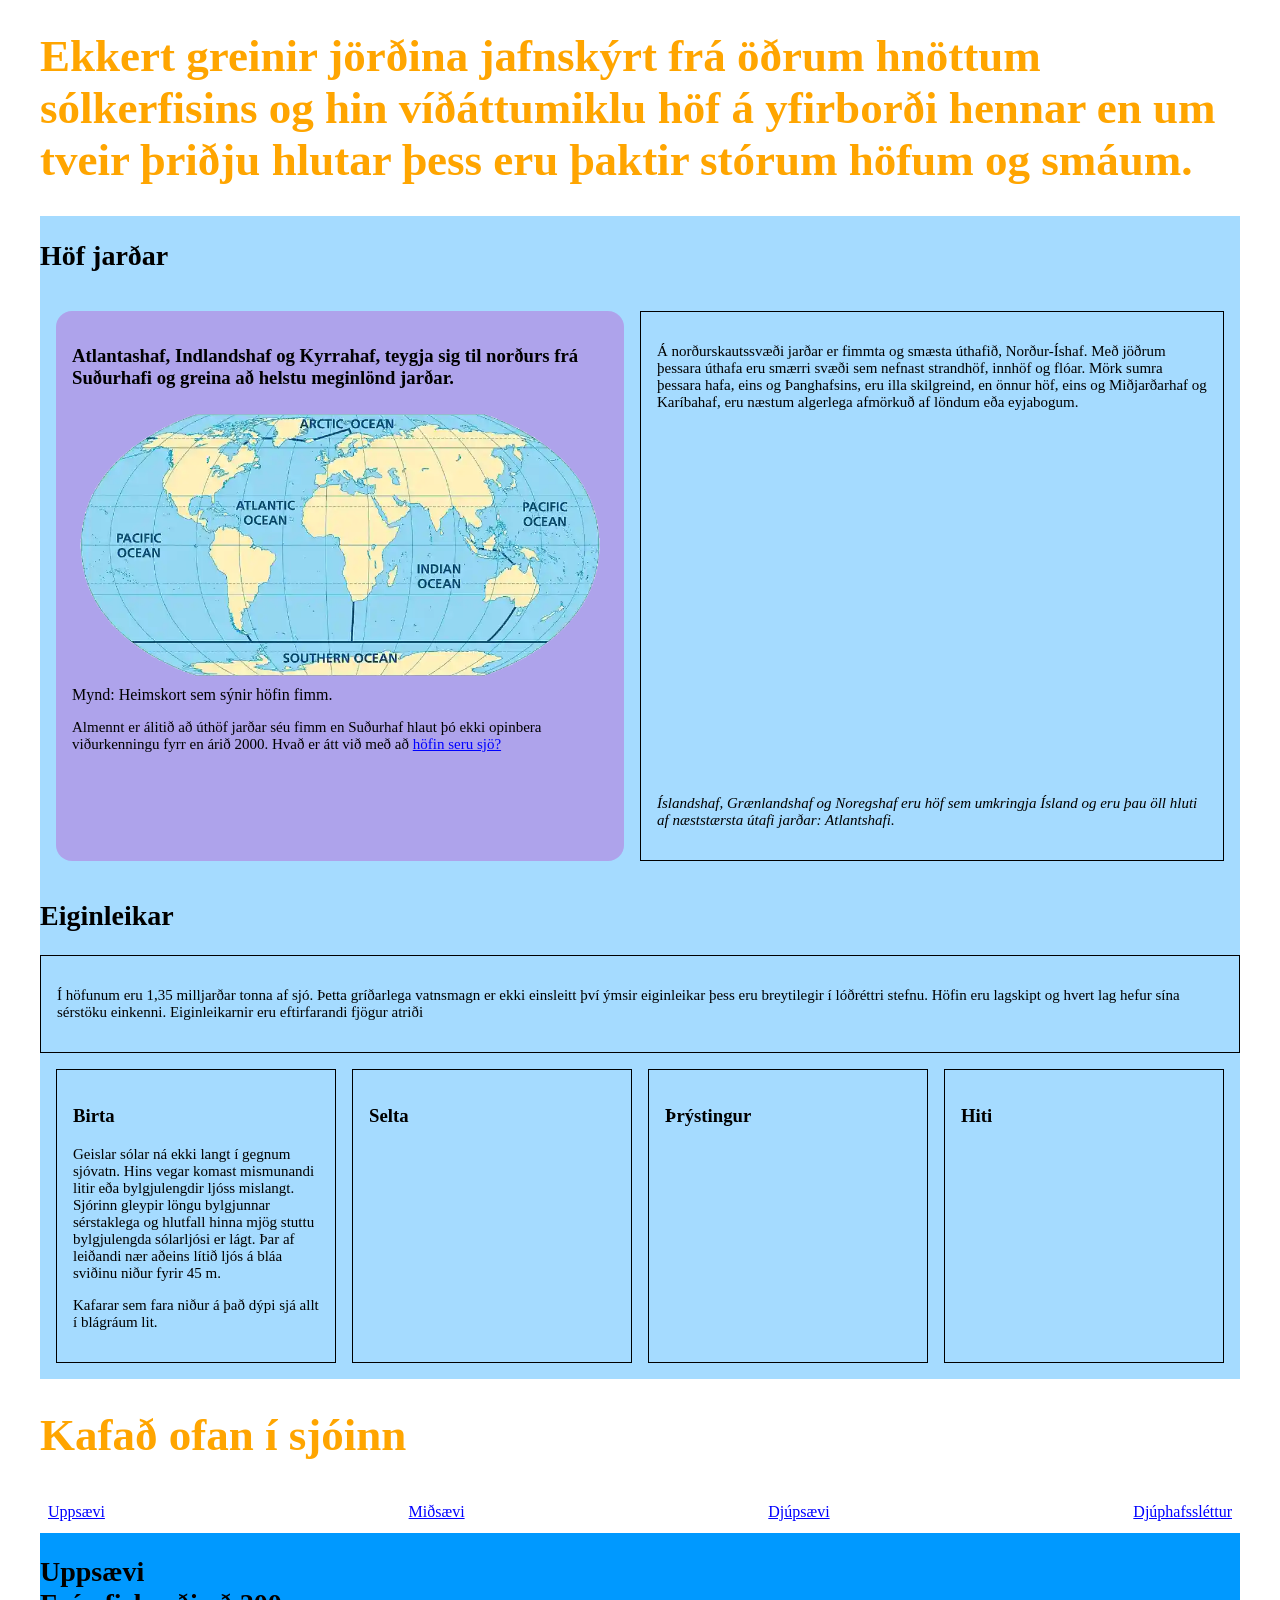
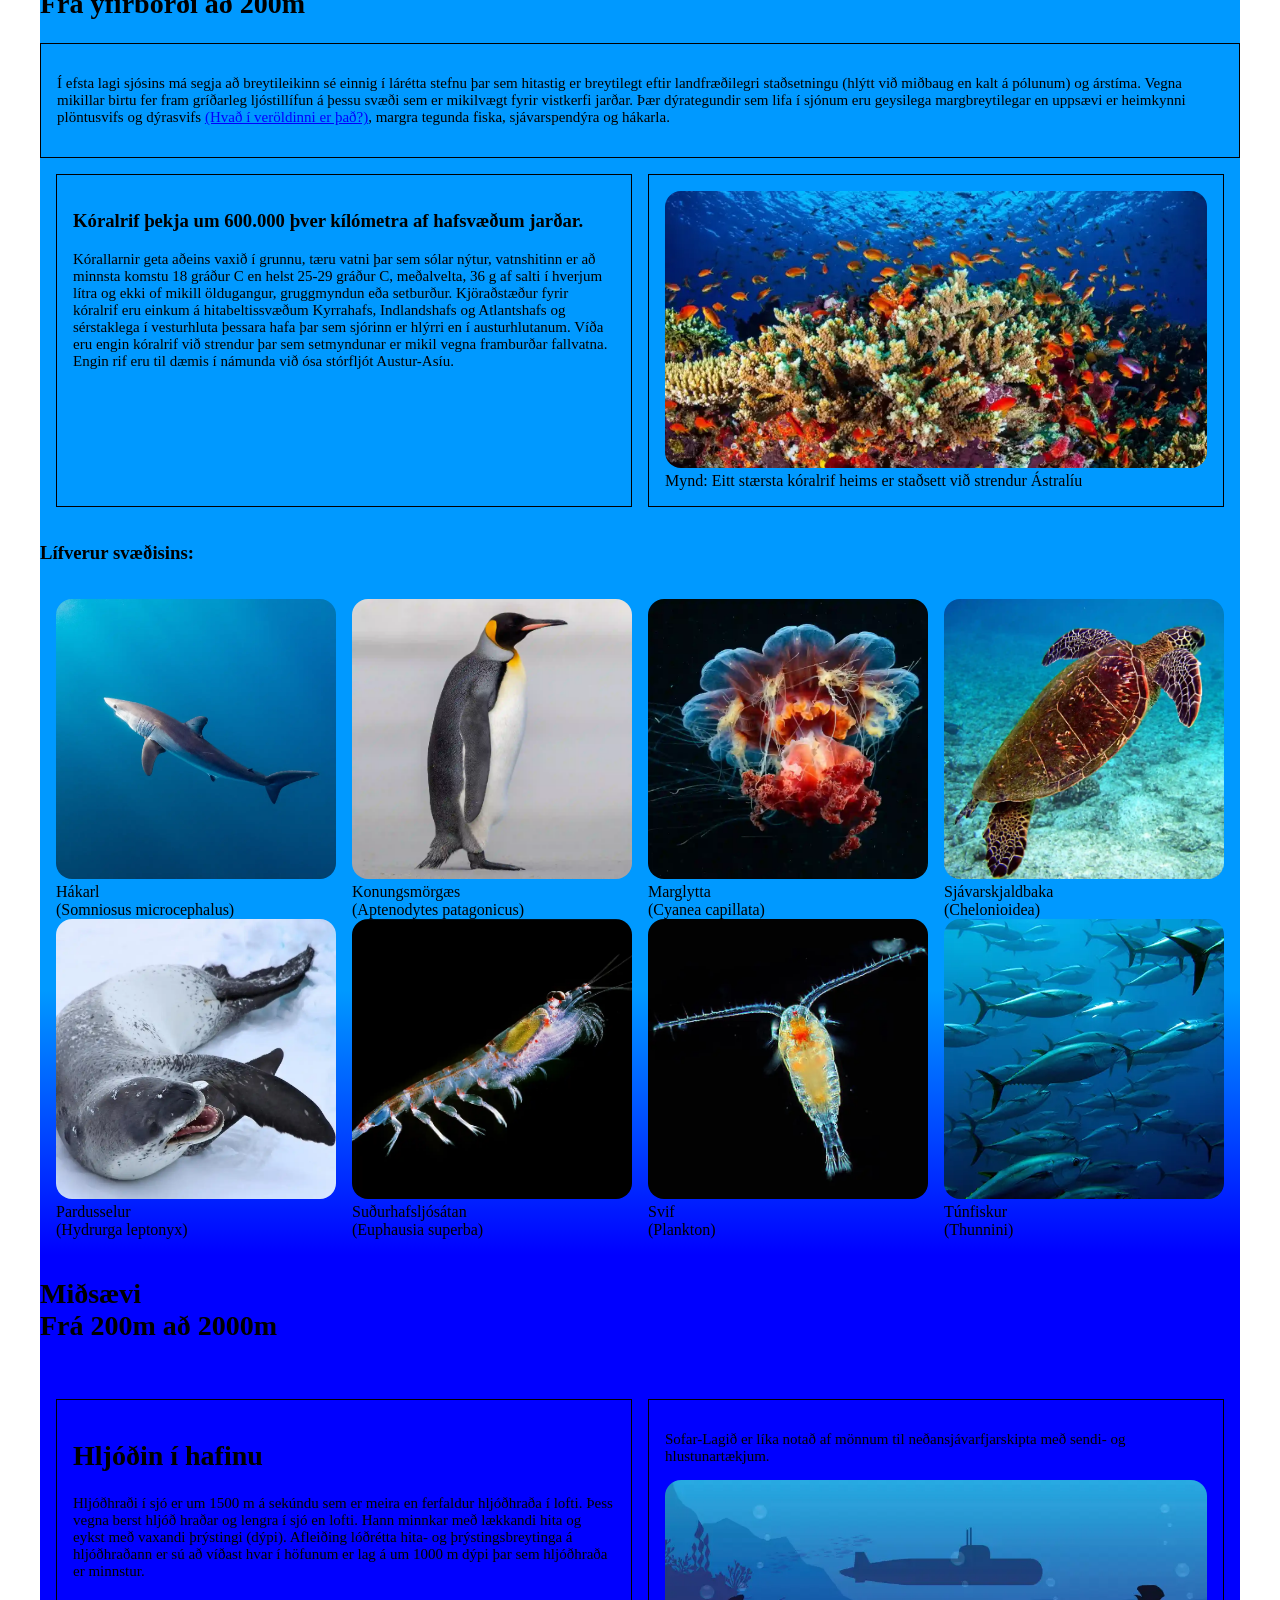
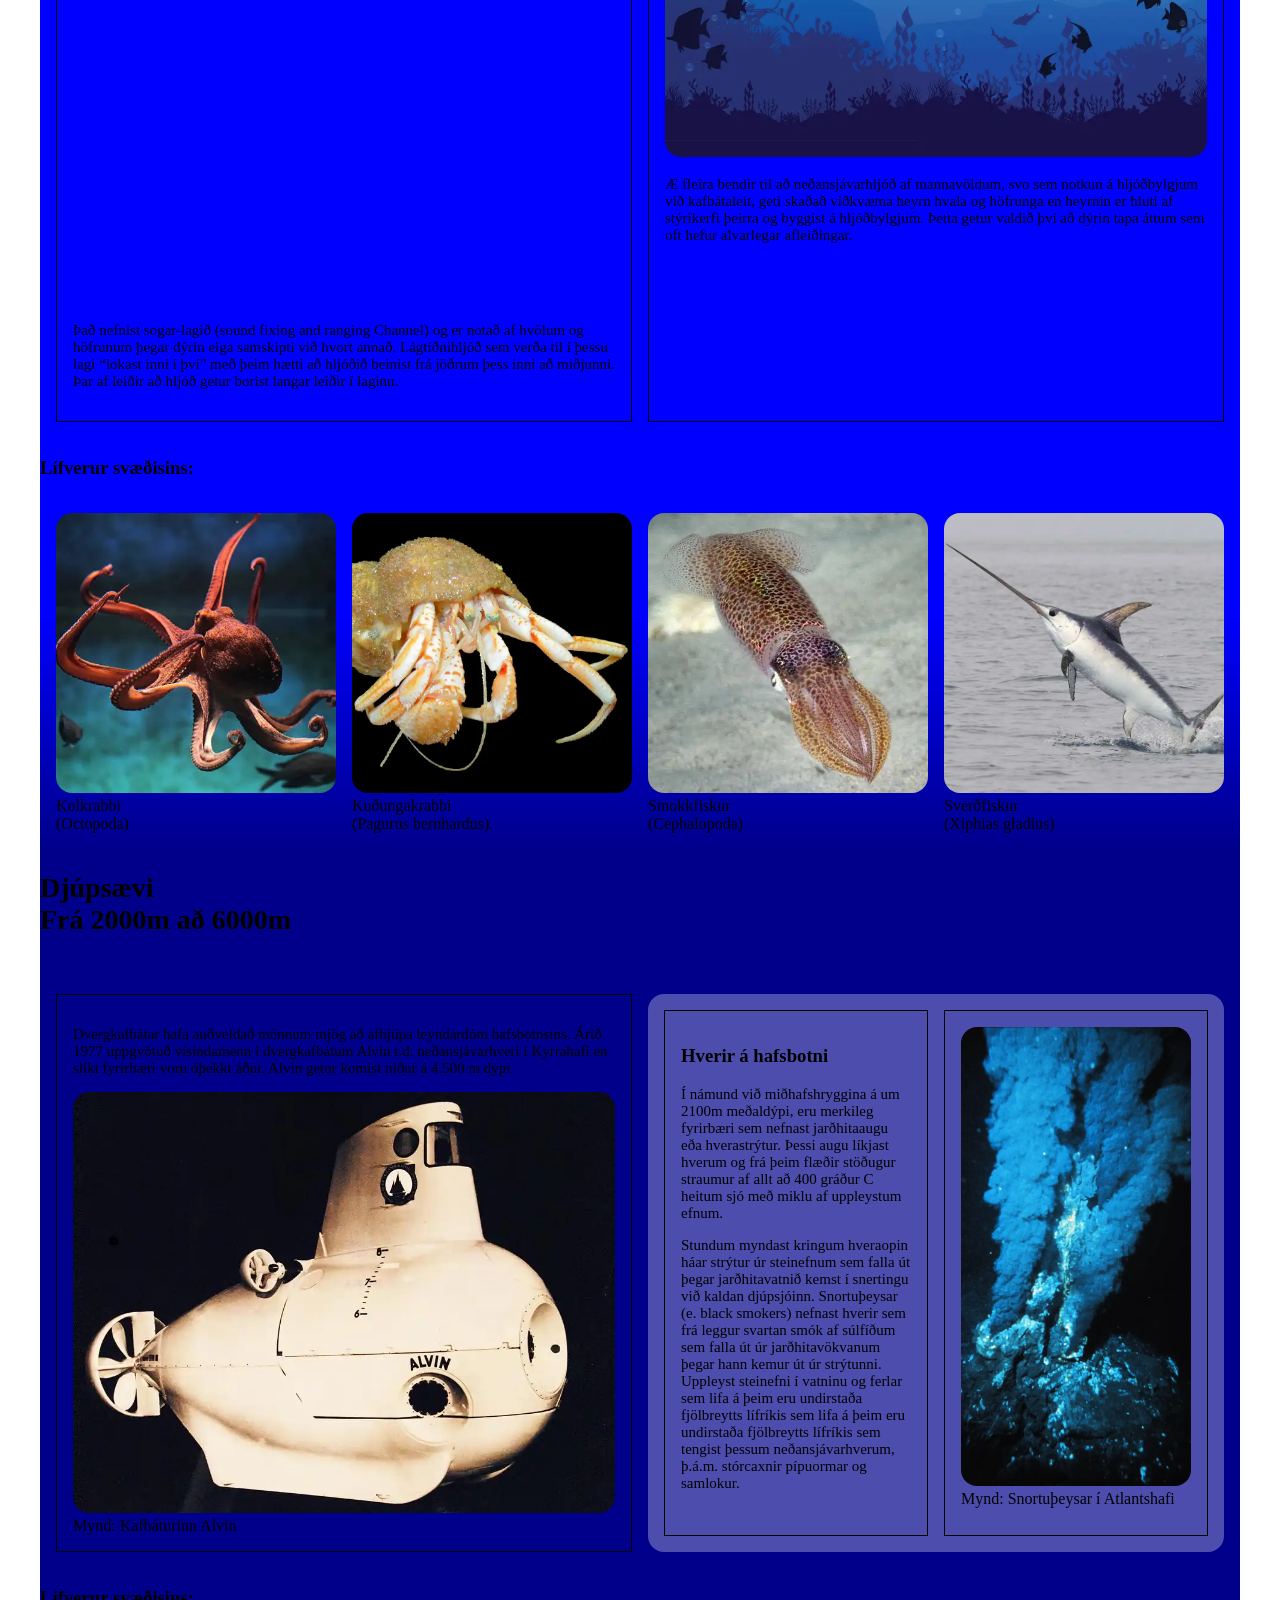
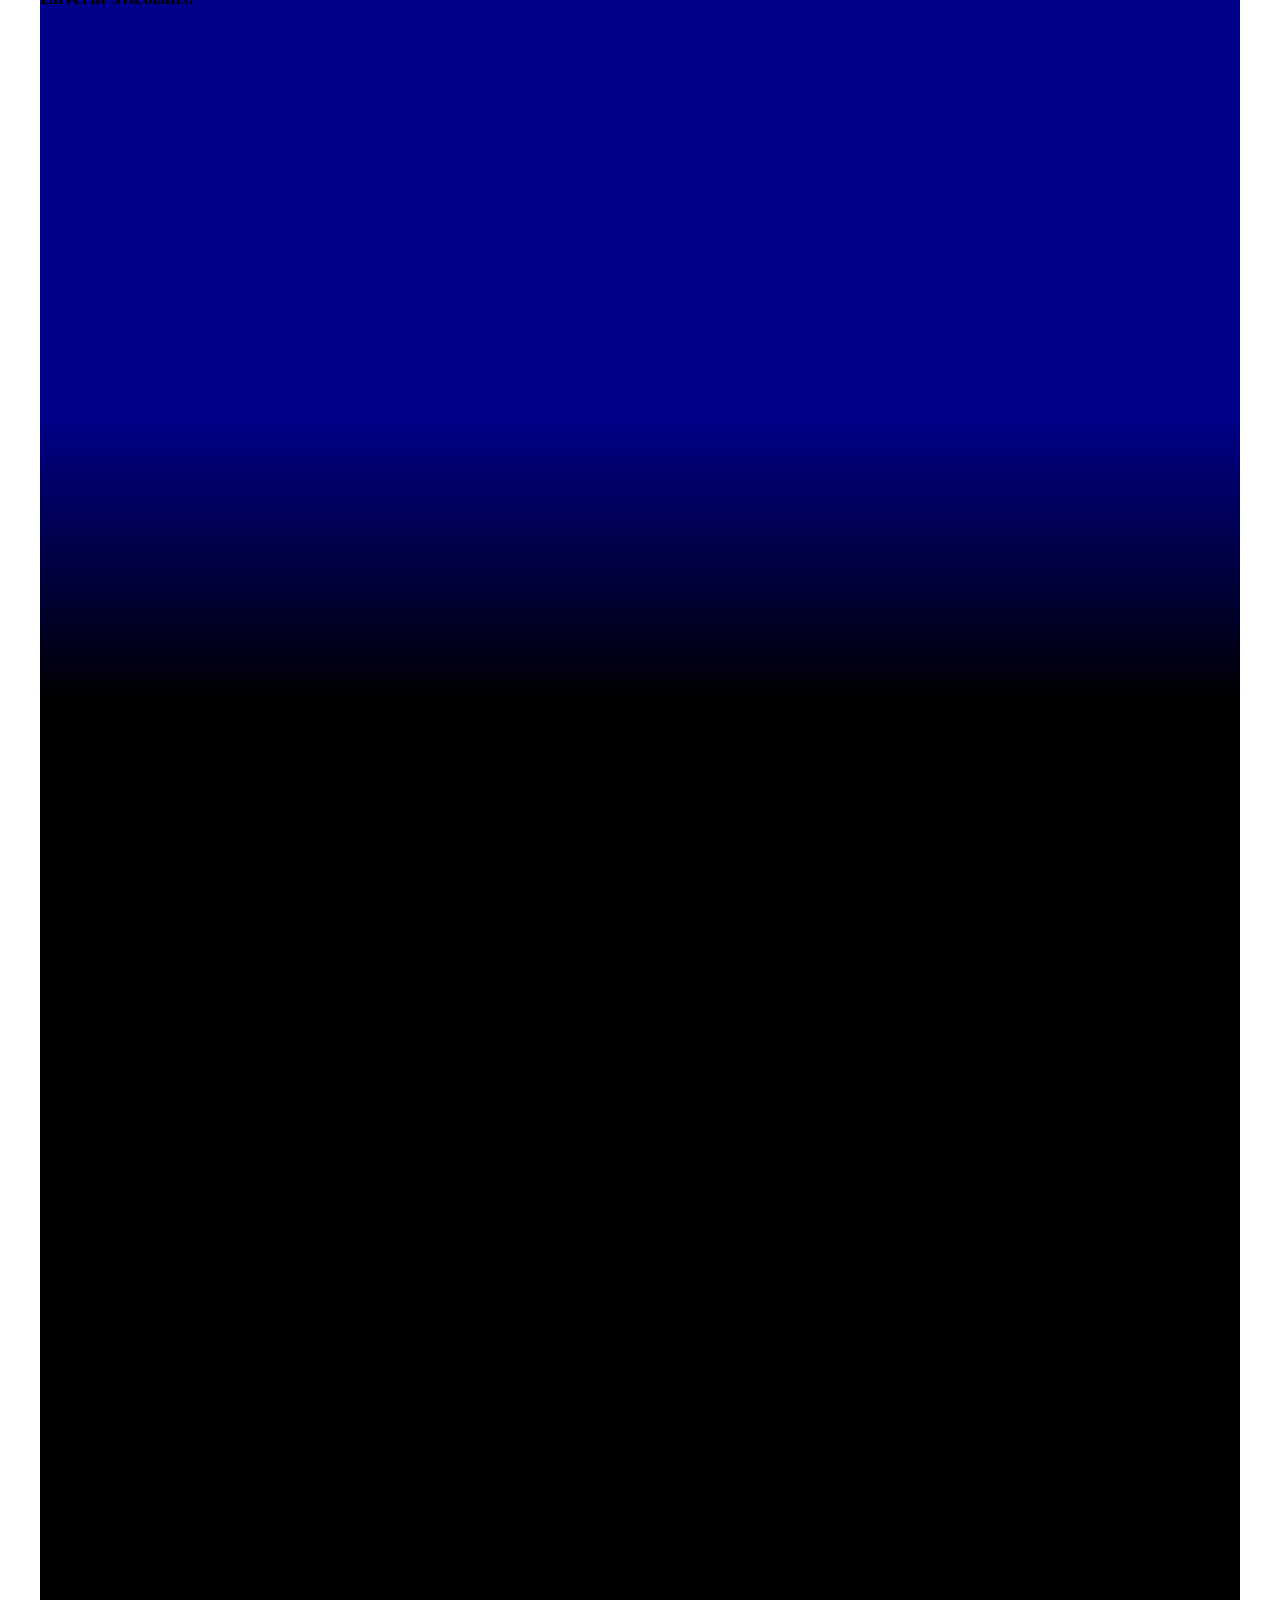
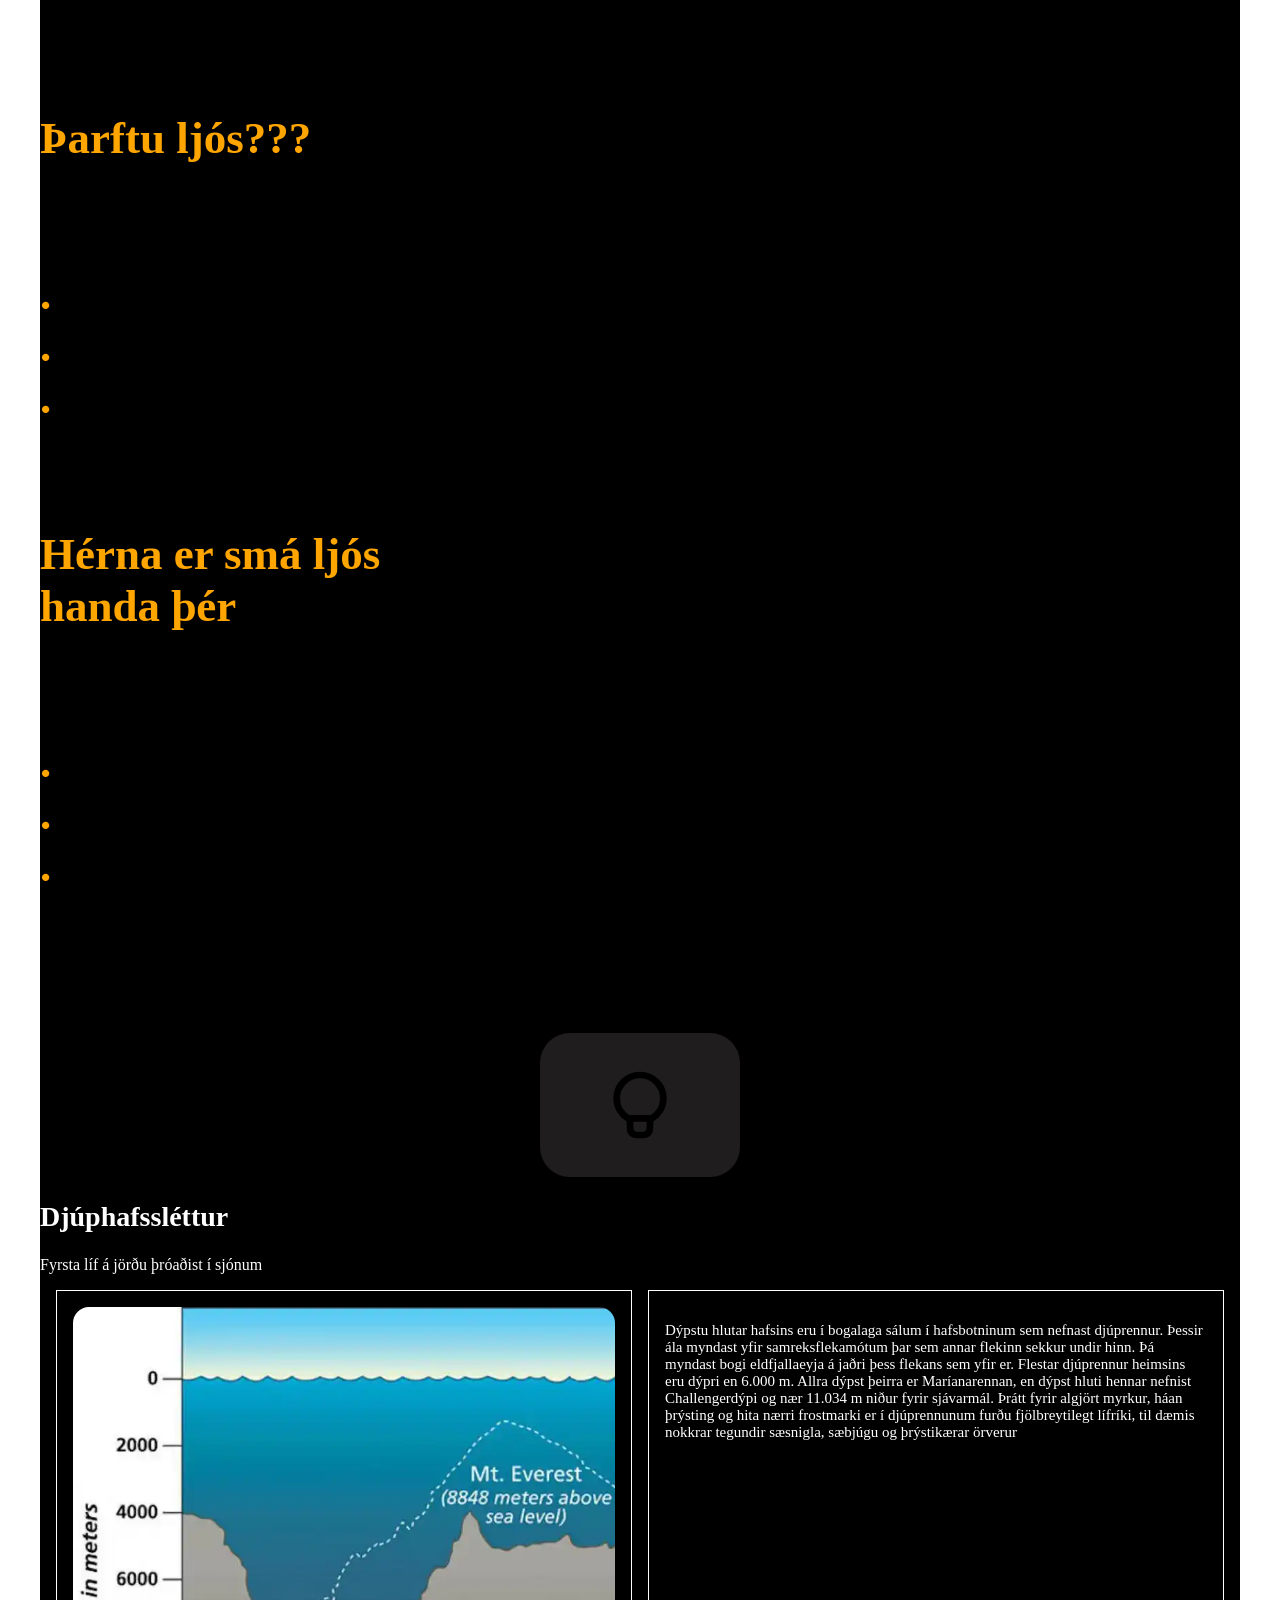
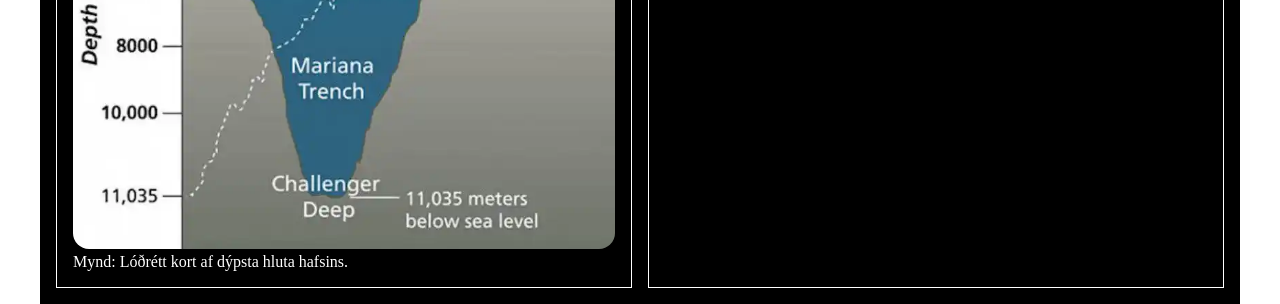
==== adalsida.html @ 8efbe9b3 "Add files via upload" ====
<!DOCTYPE html>
<html lang="en">
<head>
    <meta charset="UTF-8">
    <meta name="viewport" content="width=device-width, initial-scale=1.0">
    <title>HAFIÐ</title>
    <link rel="stylesheet" href="adalsida.css">

    
</head>


<body>
    <header>
        <h1>
            Ekkert greinir jörðina jafnskýrt frá öðrum hnöttum sólkerfisins og hin víðáttumiklu höf á yfirborði hennar en um tveir þriðju hlutar þess eru þaktir stórum höfum og smáum.
        </h1>
    </header>

    <main class="container">
        <article class="art1a">

            <h2> Höf jarðar</h2>
            <div class="col-2">
                <section class="bleikt-box">
                    <h3>
                        Atlantashaf, Indlandshaf og Kyrrahaf, teygja sig til norðurs frá Suðurhafi og greina að helstu meginlönd jarðar.
                    </h3>
                    <figure>
                        <img src="MYNDIR/höfin-5.webp">
                        <figcaption>Mynd: Heimskort sem sýnir höfin fimm.</figcaption>   
                    </figure> 

                    <p>
                        Almennt er álitið að úthöf jarðar séu fimm en Suðurhaf hlaut þó ekki opinbera viðurkenningu fyrr en árið 2000. Hvað er átt við með að <a href="https://www.visindavefur.is/svar.php?id=13277">höfin seru sjö?</a>
                    </p>
                </section>



                <section>
                        <p>Á norðurskautssvæði jarðar er fimmta og smæsta úthafið, Norður-Íshaf. Með jöðrum þessara úthafa eru smærri svæði sem nefnast strandhöf, innhöf og flóar. Mörk sumra þessara hafa, eins og Þanghafsins, eru illa skilgreind, en önnur höf, eins og Miðjarðarhaf og Karíbahaf, eru næstum algerlega afmörkuð af löndum eða eyjabogum.</p>
                    <iframe
                        src="https://www.google.com/maps/embed?pb=!1m18!1m12!1m3!1d3482875.3737737713!2d-24.518348908267473!3d64.77078239936867!2m3!1f0!2f0!3f0!3m2!1i1024!2i768!4f13.1!3m3!1m2!1s0x48d22b52a3eb6043%3A0x6f8a0434e5c1459a!2sIceland!5e0!3m2!1sen!2sis!4v1778256056072!5m2!1sen!2sis" width="550" height="350" style="border:0; border-radius: 1rem;" allowfullscreen="" loading="lazy" referrerpolicy="no-referrer-when-downgrade">
                    </iframe>
                    <p><i>
                        Íslandshaf, Grænlandshaf og Noregshaf eru höf sem umkringja Ísland og eru þau öll hluti af næststærsta útafi jarðar: Atlantshafi.
                    </i></p>
                </section>
            </div>

            <h2> Eiginleikar</h2>
            <div>
                <section>
                    <p>
                        Í höfunum eru 1,35 milljarðar tonna af sjó. Þetta gríðarlega vatnsmagn er ekki einsleitt því ýmsir eiginleikar þess eru breytilegir í lóðréttri stefnu. Höfin eru lagskipt og hvert lag hefur sína sérstöku einkenni. Eiginleikarnir eru eftirfarandi fjögur atriði
                    <p>
                </section>
            </div>
            <div class="col-4">
                <section>
                    <h3>Birta</h3>
                    <p>Geislar sólar ná ekki langt í gegnum sjóvatn. Hins vegar komast mismunandi litir eða bylgjulengdir ljóss mislangt. Sjórinn gleypir löngu bylgjunnar sérstaklega og hlutfall hinna mjög stuttu bylgjulengda   sólarljósi er lágt. Þar af leiðandi nær aðeins lítið ljós á bláa sviðinu niður fyrir 45 m.</p>
                    <p>Kafarar sem fara niður á það dýpi sjá allt í blágráum lit.</p>
                </section>

                <section>
                    <h3>Selta</h3>
                    <p></p>
                </section>

                <section>
                    <h3>Þrýstingur</h3>
                </section>
            
                <section>
                    <h3>Hiti</h3>
                </section>
            </div>
        </article>



        <h1 class="press-start-2p-regular">Kafað ofan í sjóinn</h1>
        
            <nav class="sticky-menu"><!--verður að vera "block element" til að vera "sticky"-->
                <aside class="hliðar-dálkar"><!--setjum display flex og grid-area á aside og staðsetjum efst á síðu í farsímaskjáum-->
                    <a href="#lag1">Uppsævi</a>
                    <a href="#lag2">Miðsævi</a>
                    <a href="#lag3">Djúpsævi</a>
                    <a href="#lag4">Djúphafssléttur</a>
                </aside>
            </nav>
        
        <article id="lag1" class="art1b">
            <h2 class="press-start-2p-regular"> Uppsævi <br> Frá yfirborði að 200m</h2>
            <div>
                <section>
                    <p>Í efsta lagi sjósins má segja að breytileikinn sé einnig í lárétta stefnu þar sem hitastig er breytilegt eftir landfræðilegri staðsetningu (hlýtt við miðbaug en kalt á pólunum) og árstíma. Vegna mikillar birtu fer fram gríðarleg ljóstillífun á þessu svæði sem er mikilvægt fyrir vistkerfi jarðar. Þær dýrategundir sem lifa í sjónum eru geysilega margbreytilegar en uppsævi er heimkynni plöntusvifs og dýrasvifs <a href="https://www.visindavefur.is/svar.php?id=57665">(Hvað í veröldinni er það?)</a>, margra tegunda fiska, sjávarspendýra og hákarla.</p>
                </section>



            </div>
    
            





            <div class="col-2">
                <section>
                    <h3>Kóralrif þekja um 600.000 þver kílómetra af hafsvæðum jarðar.</h3>

                    <p>Kórallarnir geta aðeins vaxið í grunnu, tæru vatni þar sem sólar nýtur, vatnshitinn er að minnsta komstu 18 gráður C en helst 25-29 gráður C, meðalvelta, 36 g af salti í hverjum lítra og ekki of mikill öldugangur, gruggmyndun eða setburður. Kjöraðstæður fyrir kóralrif eru einkum á hitabeltissvæðum Kyrrahafs, Indlandshafs og Atlantshafs og sérstaklega í vesturhluta þessara hafa þar sem sjórinn er hlýrri en í austurhlutanum. Víða eru engin kóralrif við strendur þar sem setmyndunar er mikil vegna framburðar fallvatna. Engin rif eru til dæmis í námunda við ósa stórfljót Austur-Asíu.</p>
                </section>
                <section>
                    <figure>
                        <img src="MYNDIR/a-kóralrif.webp">
                        <figcaption>Mynd: Eitt stærsta kóralrif heims er staðsett við strendur Ástralíu</figcaption>   
                    </figure> 
                </section>
            </div>

            <h3> Lífverur svæðisins:</h3>
            <div class="col-4">
                <figure>
                    <img src="MYNDIR/u-Hákarl (Somniosus microcephalus).webp" alt="Hákarl (Somniosus microcephalus)">
                    <figcaption>Hákarl <br>(Somniosus microcephalus)</figcaption>
                </figure>
                <figure>
                    <img src="MYNDIR/u-Konungsmörgæs (Aptenodytes patagonicus).webp" alt="Konungsmörgæs (Aptenodytes patagonicus)">
                    <figcaption>Konungsmörgæs <br>(Aptenodytes patagonicus)</figcaption>
                </figure>
                <figure>
                    <img src="MYNDIR/u-Marglytta (Cyanea capillata).webp" alt="Marglytta (Cyanea capillata)">
                    <figcaption>Marglytta <br>(Cyanea capillata)</figcaption>
                </figure>
                <figure>
                    <img src="MYNDIR/u-Sjávarskjaldbaka (Chelonioidea).webp" alt="Sjávarskjaldbaka (Chelonioidea)">
                    <figcaption>Sjávarskjaldbaka <br>(Chelonioidea)</figcaption>
                </figure>
                <figure>
                    <img src="MYNDIR/u-Pardusselur (Hydrurga leptonyx).webp" alt="Pardusselur (Hydrurga leptonyx)">
                    <figcaption>Pardusselur <br>(Hydrurga leptonyx)</figcaption>
                </figure>
                <figure>
                    <img src="MYNDIR/u-Suðurhafsljósátan (Euphausia superba).webp" alt="Suðurhafsljósátan (Euphausia superba)">
                    <figcaption>Suðurhafsljósátan <br>(Euphausia superba)</figcaption>
                </figure>
                <figure>
                    <img src="MYNDIR/u-svif.webp" alt="Svif (Plankton)">
                    <figcaption>Svif <br>(Plankton)</figcaption>
                </figure>
                <figure>
                    <img src="MYNDIR/uu-túnfiskur (thunnini).webp" alt="Túnfiskur (Thunnini)">
                    <figcaption>Túnfiskur <br>(Thunnini)</figcaption>
                </figure>
            </div>

        </article>

        <article  id="lag2" class="art2">
            <h2>Miðsævi <br> Frá 200m að 2000m</h2> <br>
            <div class="col-2">
                <section>
                    <h2>Hljóðin í hafinu</h2>
                    <p>Hljóðhraði í sjó er um 1500 m á sekúndu sem er meira en ferfaldur hljóðhraða í lofti. Þess vegna berst hljóð hraðar og lengra í sjó en lofti. Hann minnkar með lækkandi hita og eykst með vaxandi þrýstingi (dýpi). Afleiðing lóðrétta hita- og þrýstingsbreytinga á hljóðhraðann er sú að víðast hvar í höfunum er lag á um 1000 m dýpi þar sem hljóðhraða er minnstur.</p>
                    <iframe data-testid="embed-iframe" style="border-radius:12px" src="https://open.spotify.com/embed/track/3QvOrJupt64f7hNjbao88C?utm_source=generator" width="75%" height="152" frameBorder="0" allowfullscreen="" allow="autoplay; clipboard-write; encrypted-media; fullscreen; picture-in-picture" loading="lazy"></iframe>
                    <iframe data-testid="embed-iframe" style="border-radius:12px" src="https://open.spotify.com/embed/track/548X34Ja7R3vSfYIc9tYHL?utm_source=generator" width="75%" height="152" frameBorder="0" allowfullscreen="" allow="autoplay; clipboard-write; encrypted-media; fullscreen; picture-in-picture" loading="lazy"></iframe>
                    <p>Það nefnist sogar-lagið (sound fixing and ranging Channel) og er notað af hvölum og höfrunum þegar dýrin eiga samskipti við hvort annað. Lágtíðnihljóð sem verða til í þessu lagi “lokast inni í því” með þeim hætti að hljóðið beinist frá jöðrum þess inni að miðjunni. Þar af leiðir að hljóð getur borist langar leiðir í laginu. </p>
                </section>

                
 
                <section>
                    <p>Sofar-Lagið er líka notað af mönnum til neðansjávarfjarskipta með sendi- og hlustunartækjum.</p>



                    <figure>
                        <img src="MYNDIR/a-submarine.webp">
                    </figure> 

                    <p>Æ fleira bendir til að neðansjávarhljóð af mannavöldum, svo sem notkun á hljóðbylgjum við kafbátaleit, geti skaðað viðkvæma heyrn hvala og höfrunga en heyrnin er hluti af stýrikerfi þeirra og byggist á hljóðbylgjum. Þetta getur valdið því að dýrin tapa áttum sem oft hefur alvarlegar afleiðingar.</p>



                </section>
            </div>

            <h3> Lífverur svæðisins:</h3>
            <div class="col-4">
                <figure>
                    <img src="MYNDIR/m-Kolkrabbar (Octopoda).webp" alt="Kolkrabbi (Octopoda)">
                    <figcaption>Kolkrabbi <br>(Octopoda)</figcaption>
                </figure>
                <figure>
                    <img src="MYNDIR/m-Kuðungakrabbi (Pagurus bernhardus).webp" alt="Kuðungakrabbi (Pagurus bernhardus)">
                    <figcaption>Kuðungakrabbi <br>(Pagurus bernhardus).</figcaption>
                </figure>
                <figure>
                    <img src="MYNDIR/m-Smokkfiskur (Cephalopoda).webp" alt="Smokkfiskur (Cephalopoda)">
                    <figcaption>Smokkfiskur <br>(Cephalopoda)</figcaption>
                </figure>
                <figure>
                    <img src="MYNDIR/m-Sverðfiskur (Xiphias gladius).webp" alt="Sverðfiskur (Xiphias gladius)">
                    <figcaption>Sverðfiskur <br>(Xiphias gladius)</figcaption>
                </figure>
            </div>



        </article>




        <article id="lag3" class="art3">
            <h2>Djúpsævi <br> Frá 2000m að 6000m</h2> <br>
            <div class="col-2">
                <section>
                    <p>Dvergkafbátar hafa auðveldað mönnum mjög að afhjúpa leyndardóm hafsbotnsins. Árið 1977 uppgvötuð vísindamenn í dvergkafbátum Alvin t.d. neðansjávarhveri í Kyrrahafi en slíkt fyrirbæri voru óþekkt áður. Alvin getur komist niður á 4.500 m dýpi</p>
                    <figure>
                        <img src="MYNDIR/a-submarine named alvin.webp">
                        <figcaption>Mynd: Kafbáturinn Alvin</figcaption>   
                    </figure> 
                </section>

                <section class="hvítt-box col-2">

                    <section>
                                            <h3>Hverir á hafsbotni</h3>
                    <p>Í námund við miðhafshryggina á um 2100m meðaldýpi, eru merkileg fyrirbæri sem nefnast jarðhitaaugu eða hverastrýtur. Þessi augu líkjast hverum og frá þeim flæðir stöðugur straumur af allt að 400 gráður C heitum sjó með miklu af uppleystum efnum.</p>


                    <p>Stundum myndast kringum hveraopin háar strýtur úr steinefnum sem falla út þegar jarðhitavatnið kemst í snertingu við kaldan djúpsjóinn. Snortuþeysar (e. black smokers) nefnast hverir sem frá leggur svartan smók af súlfíðum sem falla út úr jarðhitavökvanum þegar hann kemur út úr strýtunni. Uppleyst steinefni í vatninu og ferlar sem lifa á þeim eru undirstaða fjölbreytts lífríkis sem lifa á þeim eru undirstaða fjölbreytts lífríkis sem tengist þessum neðansjávarhverum, þ.á.m. stórcaxnir pípuormar og samlokur.</p>
                    </section>
                    <section>
                    <figure>
                        <img src="MYNDIR/a-Blacksmoker_in_Atlantic_Ocean.webp">
                        <figcaption>Mynd: Snortuþeysar í Atlantshafi</figcaption>   
                    </figure>
                    </section>

                </section>
            </div>


            <h3 class="press-start-2p-regular"> Lífverur svæðisins:</h3>
            <div class="video-container col-1">
                <iframe
                    width="320"
                    height="250"
                    src="https://www.youtube.com/embed/YVfW-8rao-A?si=1mmZ3LWPqCJPyg1n"
                    title="YouTube video player"
                    frameborder="0"
                    allow="accelerometer; autoplay; clipboard-write; encrypted-media; gyroscope; picture-in-picture; web-share"
                    referrerpolicy="strict-origin-when-cross-origin" allowfullscreen>
                </iframe>
            </div>
        </article>




        <article id="lag4" class="art4">
                <br><br><br><br><br><br><br><br><br><br><br><br><br><br><br><br><br><br><br><br><br><br><br><br><br><br><br><br><br><br><br><br><br><br><br><br><br><br><br><br><br><br><br><br><br><br><br><br><br><br><br><br><br><br>
                
                <h1 class="press-start-2p-regular" >Þarftu ljós???<br><br><br>.<br>.<br>.<br><br><br>Hérna er smá ljós<br>handa þér <br><br><br>.<br>.<br>.<br><br><br>
                </h1>
                <div class="center">
                    <a href="botninn.html">
                        <button class="button" type="button">
                        <img src="MYNDIR/lightbulb-off.svg" alt="OFF">
                        </button>
                    </a>
                </div>


                

                <h2>Djúphafssléttur <br></h2>

                Fyrsta líf á jörðu þróaðist í sjónum
            


            <div class="col-2">
                <section>
                    <figure>
                        <img src="MYNDIR/a-the-mariana-trench-is-the-deepest-oceanic-trench-on-earth-v0-5buoxuvyd5oc1.webp">
                        <figcaption>Mynd: Lóðrétt kort af dýpsta hluta hafsins.</figcaption>   
                    </figure>

                </section>
                <section>
                    <p>Dýpstu hlutar hafsins eru í bogalaga sálum í hafsbotninum sem nefnast djúprennur. Þessir ála myndast yfir samreksflekamótum þar sem annar flekinn sekkur undir hinn. Þá myndast bogi eldfjallaeyja á jaðri þess flekans sem yfir er. Flestar djúprennur heimsins eru dýpri en 6.000 m. Allra dýpst þeirra er Maríanarennan, en dýpst hluti hennar nefnist Challengerdýpi og nær 11.034 m niður fyrir sjávarmál. Þrátt fyrir algjört myrkur, háan þrýsting og hita nærri frostmarki er í djúprennunum furðu fjölbreytilegt lífríki, til dæmis nokkrar tegundir sæsnigla, sæbjúgu og þrýstikærar örverur 
                    </p>
                </section>
            </div>
        
        </article>

    </main>



</body>
</html>
---- adalsida.css ----
html {
    scroll-behavior: smooth;

}
body {
    margin: auto;
    max-width: 1200px;
}

a {
    color: blue;
}

.bleikt-box {
    background-color: rgba(194, 34, 188, 0.3);
    border-radius: 1rem;
    border: none;
}
.hvítt-box {
    background-color: rgba(255, 255, 255, 0.3);
    border-radius: 1rem;
    border: none;
}

img {
    border-radius: 1rem;
}




/* STAFIR */
h1 {
    font-size: 45px;
    color: orange;
    /*filter: drop-shadow(0 0 15px black);*/
}
h2 {
    font-size: 28px;
}
h3 {
    font-size: 20;
}
p {
    font-size: 15px;
  /*  font-family: 'Courier New', Courier, monospace; */
}





.hliðar-dálkar {
    grid-area: aside-menu;
    display: flex;
    flex-flow: row wrap;
    justify-content: space-between;
}

.hliðar-dálkar a {
    padding: 4px 8px;
}
.sticky-menu {
    display: block;
    position: sticky; /* þetta er ekki nóg þarf að halda áfram*/
    top: 0;
    padding: .5rem 0;
    text-decoration: none;
}

.container{
    display: grid;
    justify-items: auto;
}

.center {
    display: grid;
    justify-content: center;
}














/* Dálka skipulag*/
section { /* boxin í section*/
	border: 1px solid;
	padding: 1rem; 
}
.col-2 {
	display: grid;
	grid-template-columns: 1fr 1fr; /* fr þægilegt vegna þess að þá erum við að skipta eftir hlutföllum */
	column-gap: 1rem;
    padding: 1rem;


}
.col-3 {
    display: grid;
    grid-template-columns: 1fr 1fr 1fr;
    column-gap: 1rem ;
    padding: 1rem;
}
.col-4 {
    display: grid;
    grid-template-columns: 1fr 1fr 1fr 1fr;
    column-gap: 1rem ;
    padding: 1rem;
}











/* Gradient*/
.art1a {
    background-color: rgb(165, 219, 255);
}
.art1b {
    background-color: rgb(0, 153, 255);
    background-image: linear-gradient(to bottom, rgb(0, 153, 255) 80%, blue)
}
.art2 {
    background-color: blue ;
    background-image: linear-gradient(to bottom, blue 80%, darkblue)
}
.art3 {
    background-color: darkblue;
    background-image: linear-gradient(to bottom, darkblue 80%, black)
}
.art4 {
    background-color: black;
    color: white;
}


/* LJÓSMYNDIR */
img {
     max-width: 100%;
     height: auto;
}
figure {
    margin:0;
}



/* Myndband af fiski*/
.video-container {
  position: relative;
  padding-bottom: 56.25%; /* 16:9 */
  height: 0;
}
.video-container iframe {
  position: absolute;
  top: 0;
  left: 0;
  width: 100%;
  height: 100%;
}



/* Vasaljós */
.button {
    width: 200px;
    height: 40px;
    padding: 2rem 0 7rem 0;

    color: black;
    background-color: rgb(31, 29, 29);
    
    outline: none;
    border: none;
    border-radius: 30px;
    cursor: pointer;
}
.button:hover, .button:active {
    background: orange;
}


/* https://www.svgrepo.com/collection/dazzle-line-icons/2?search=lightbulb */
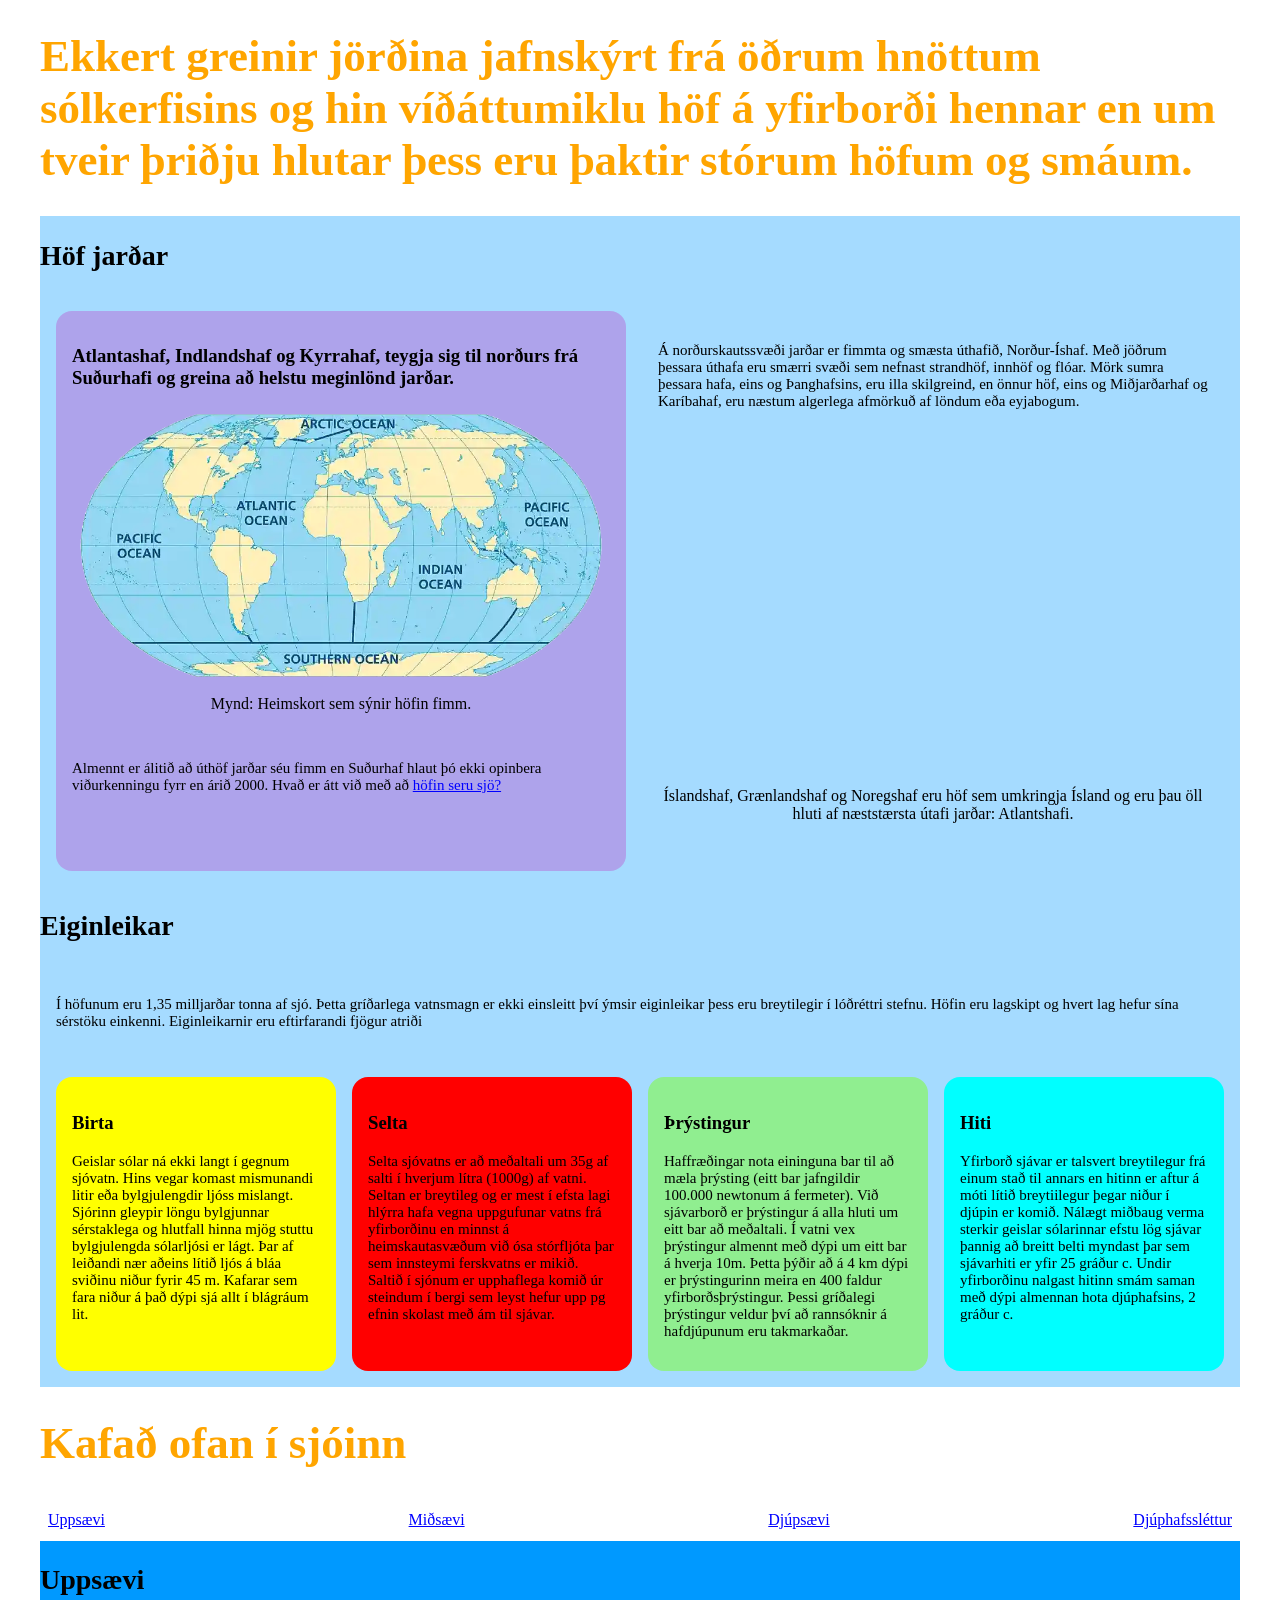
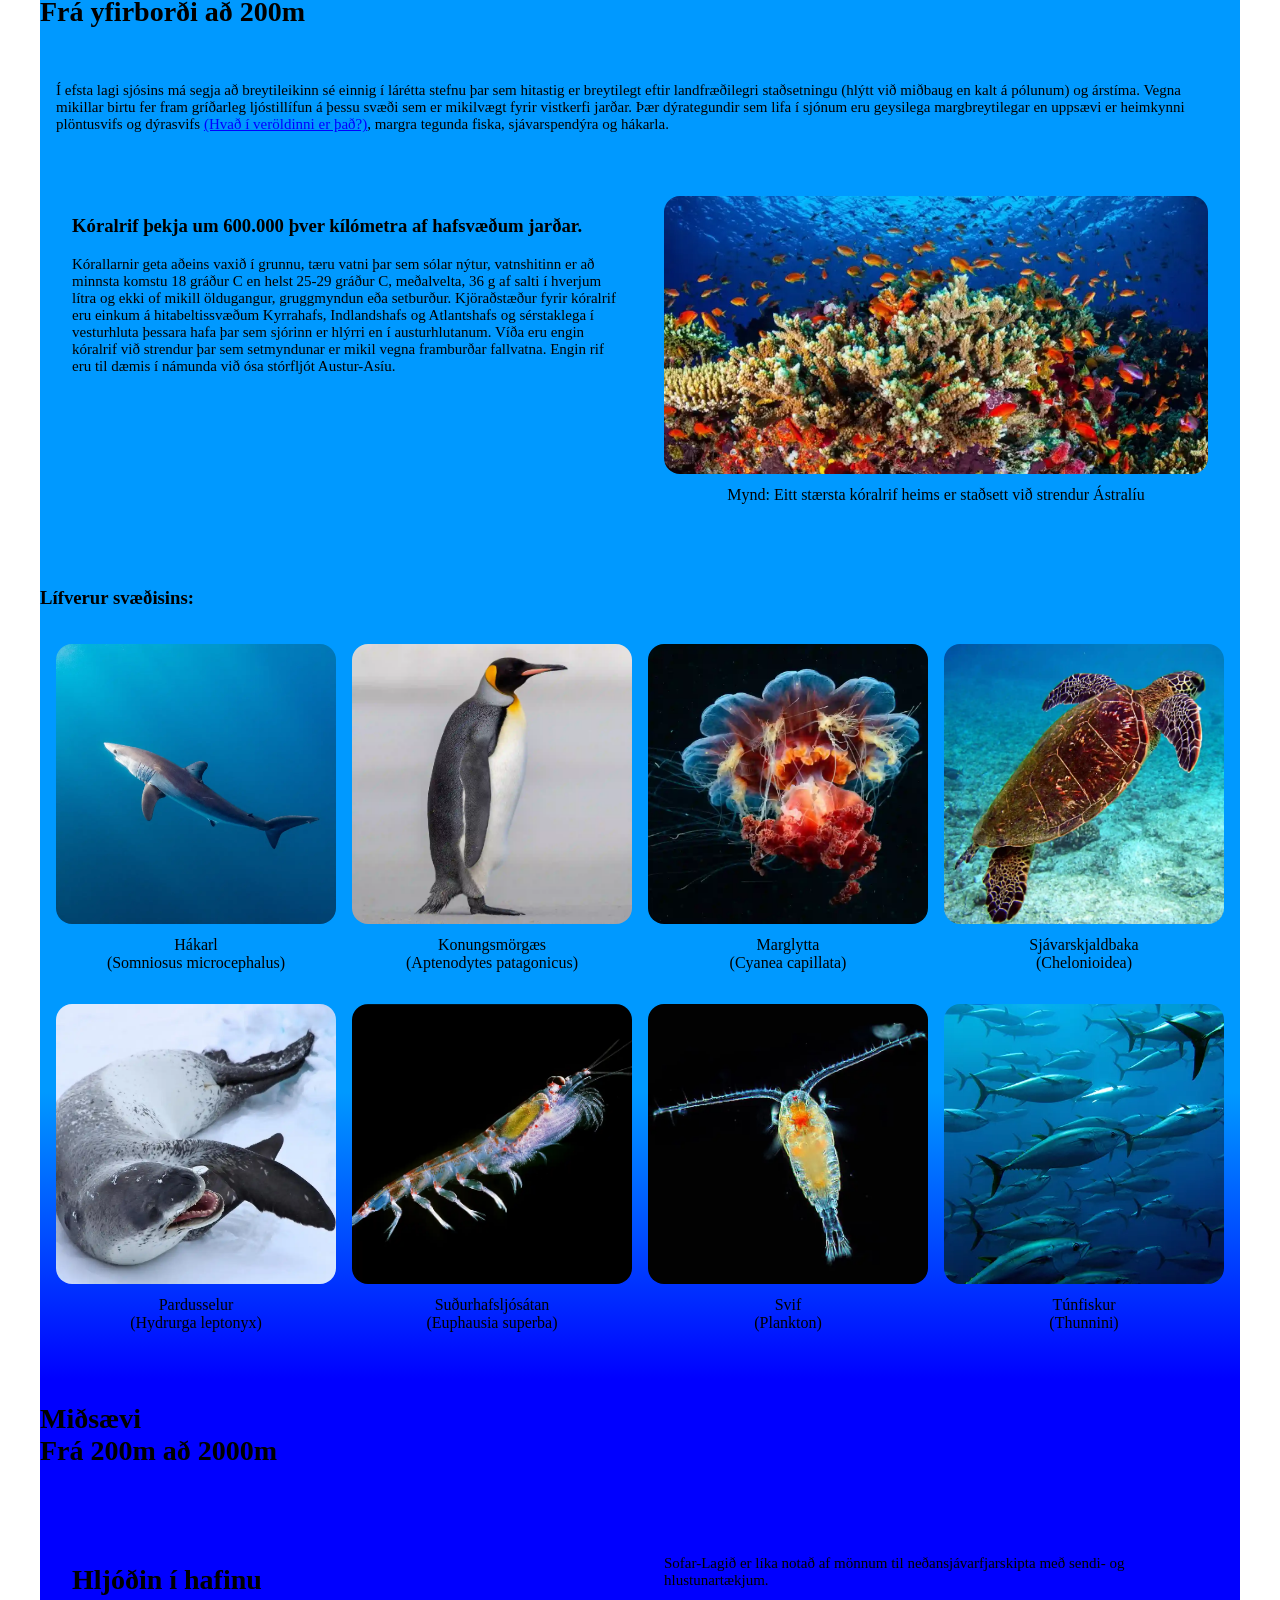
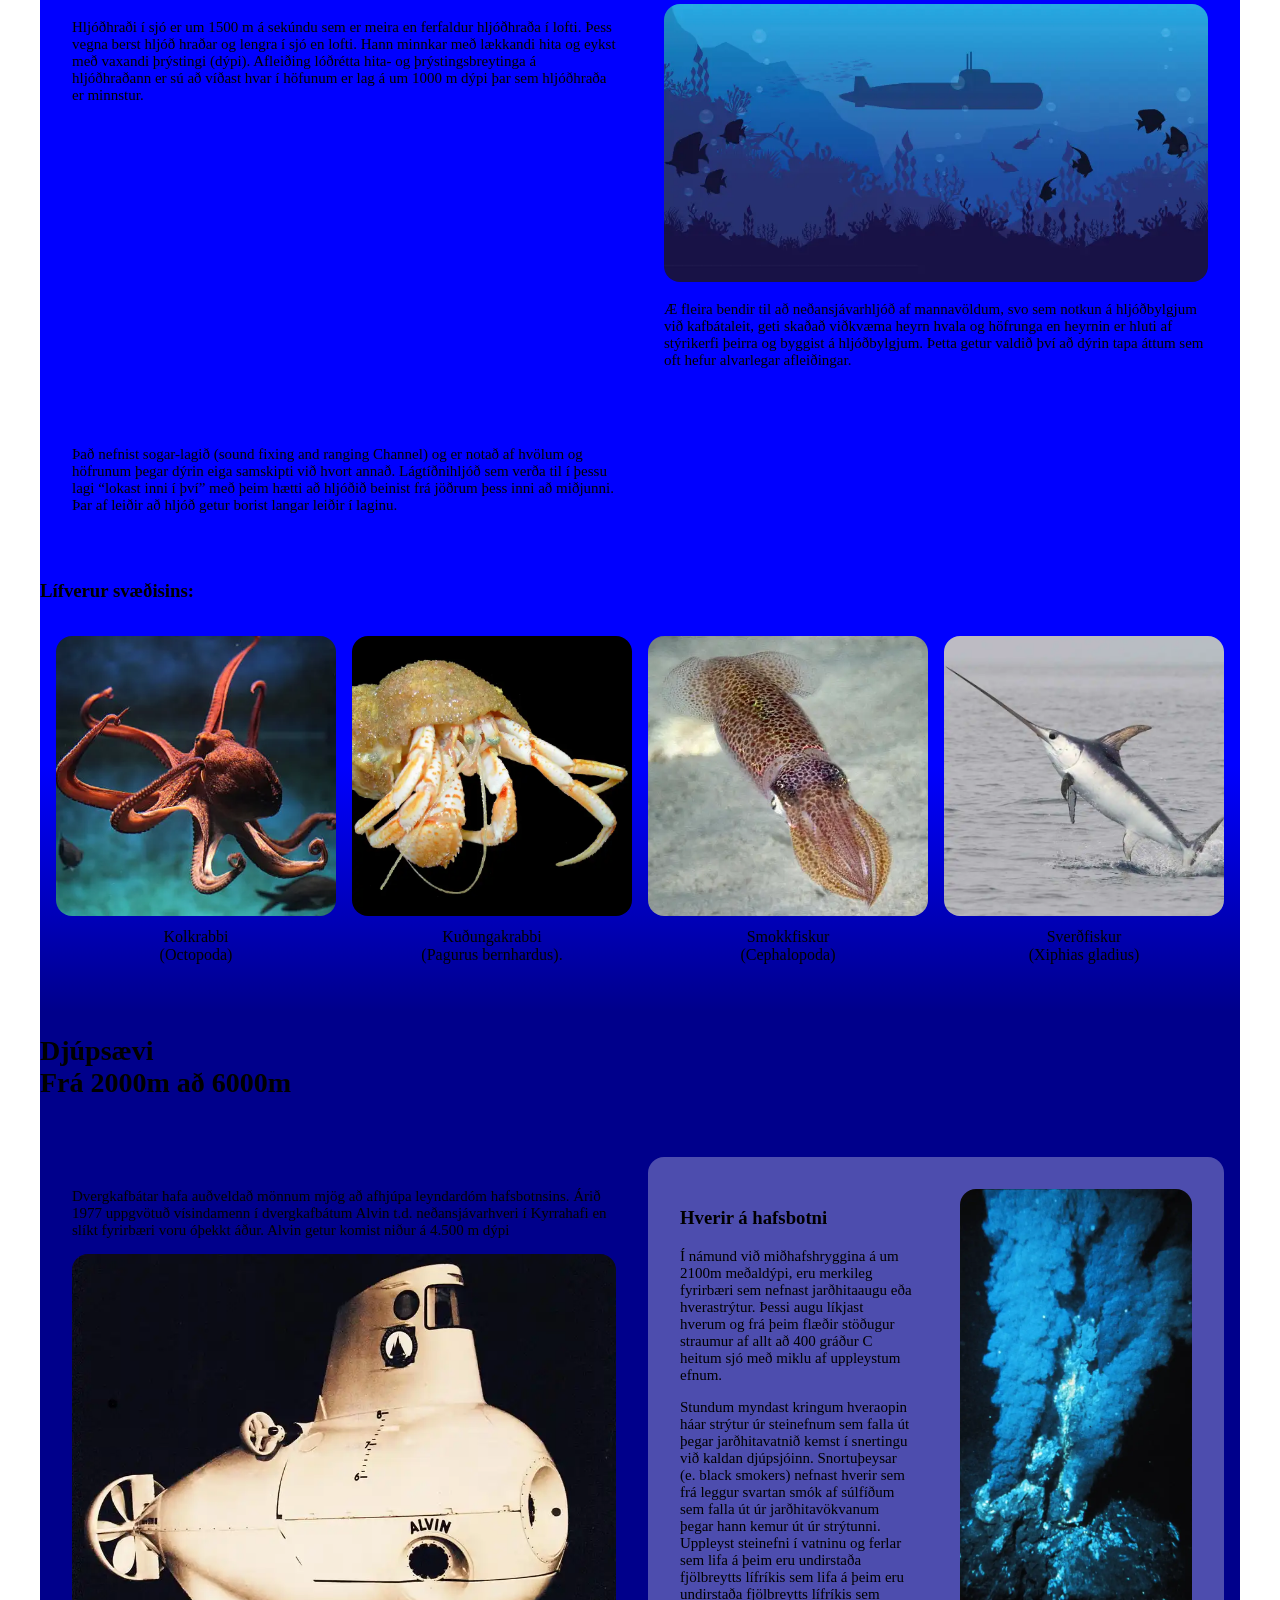
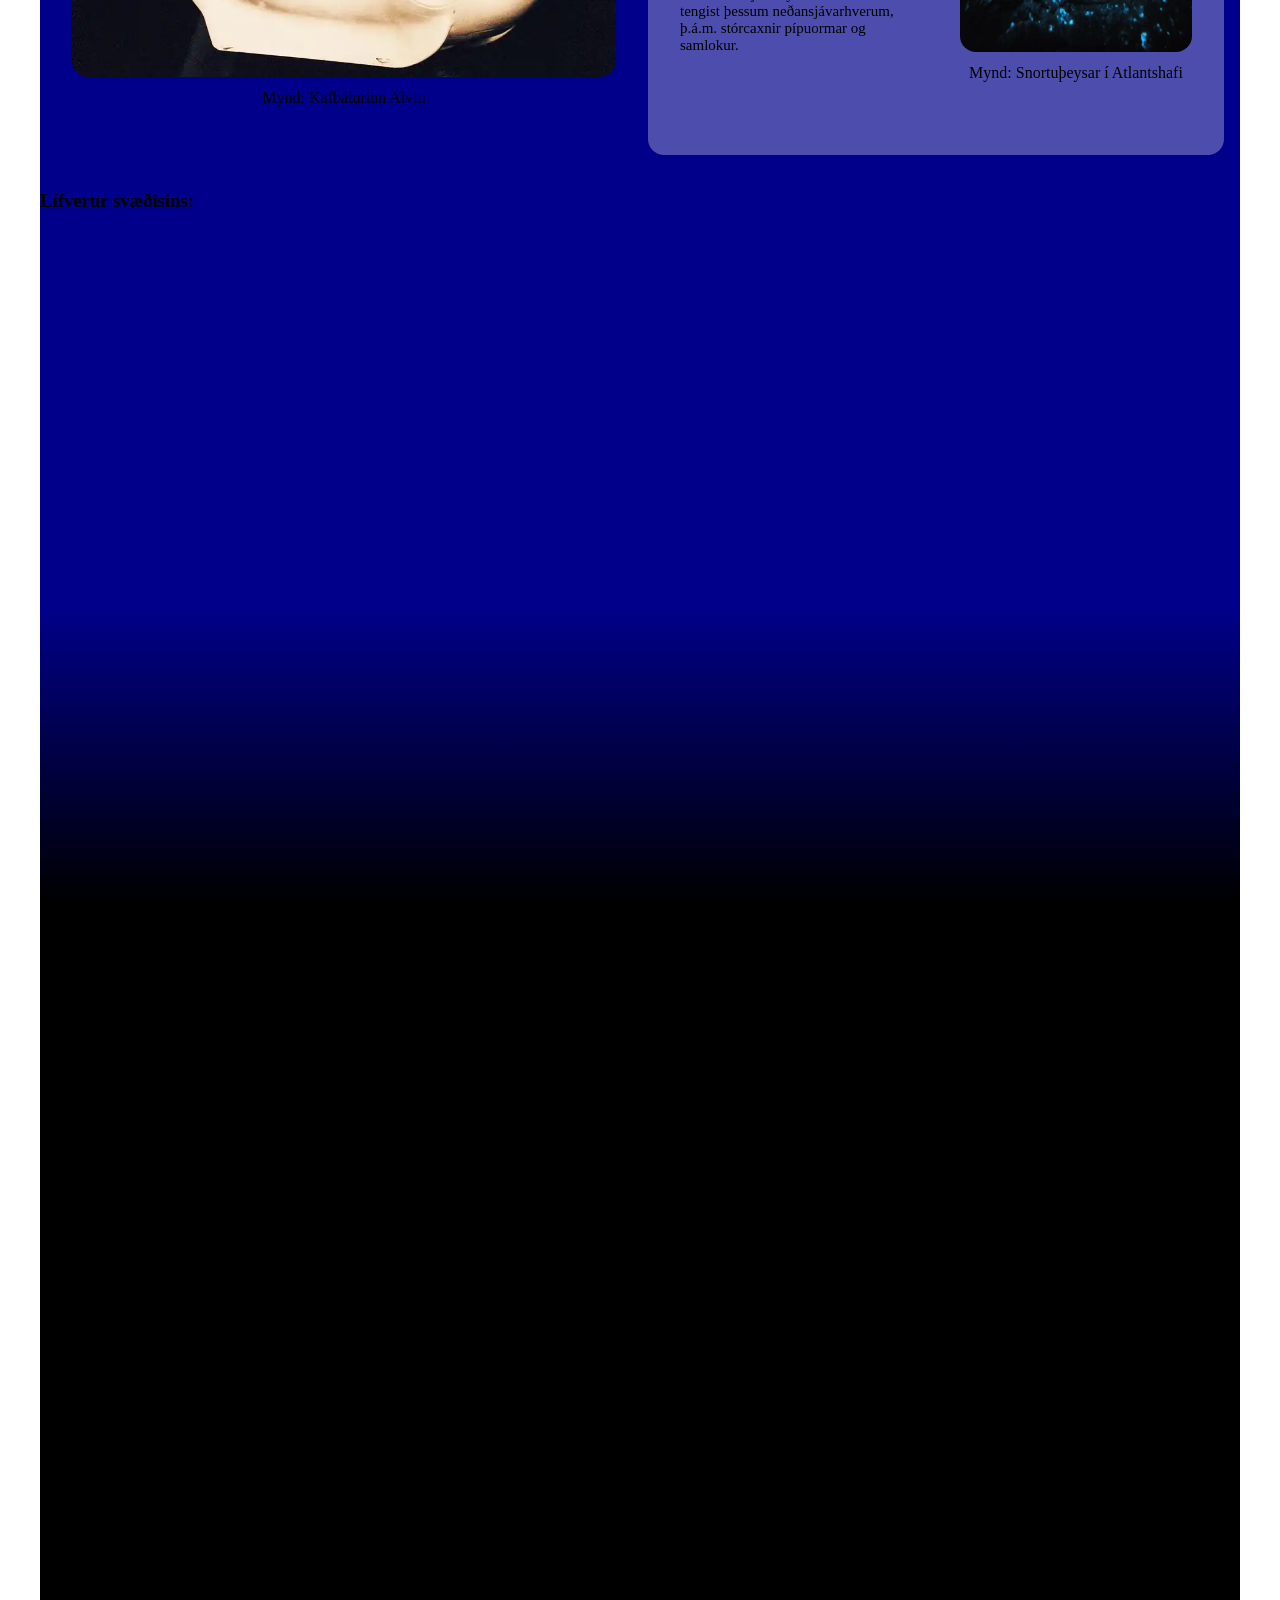
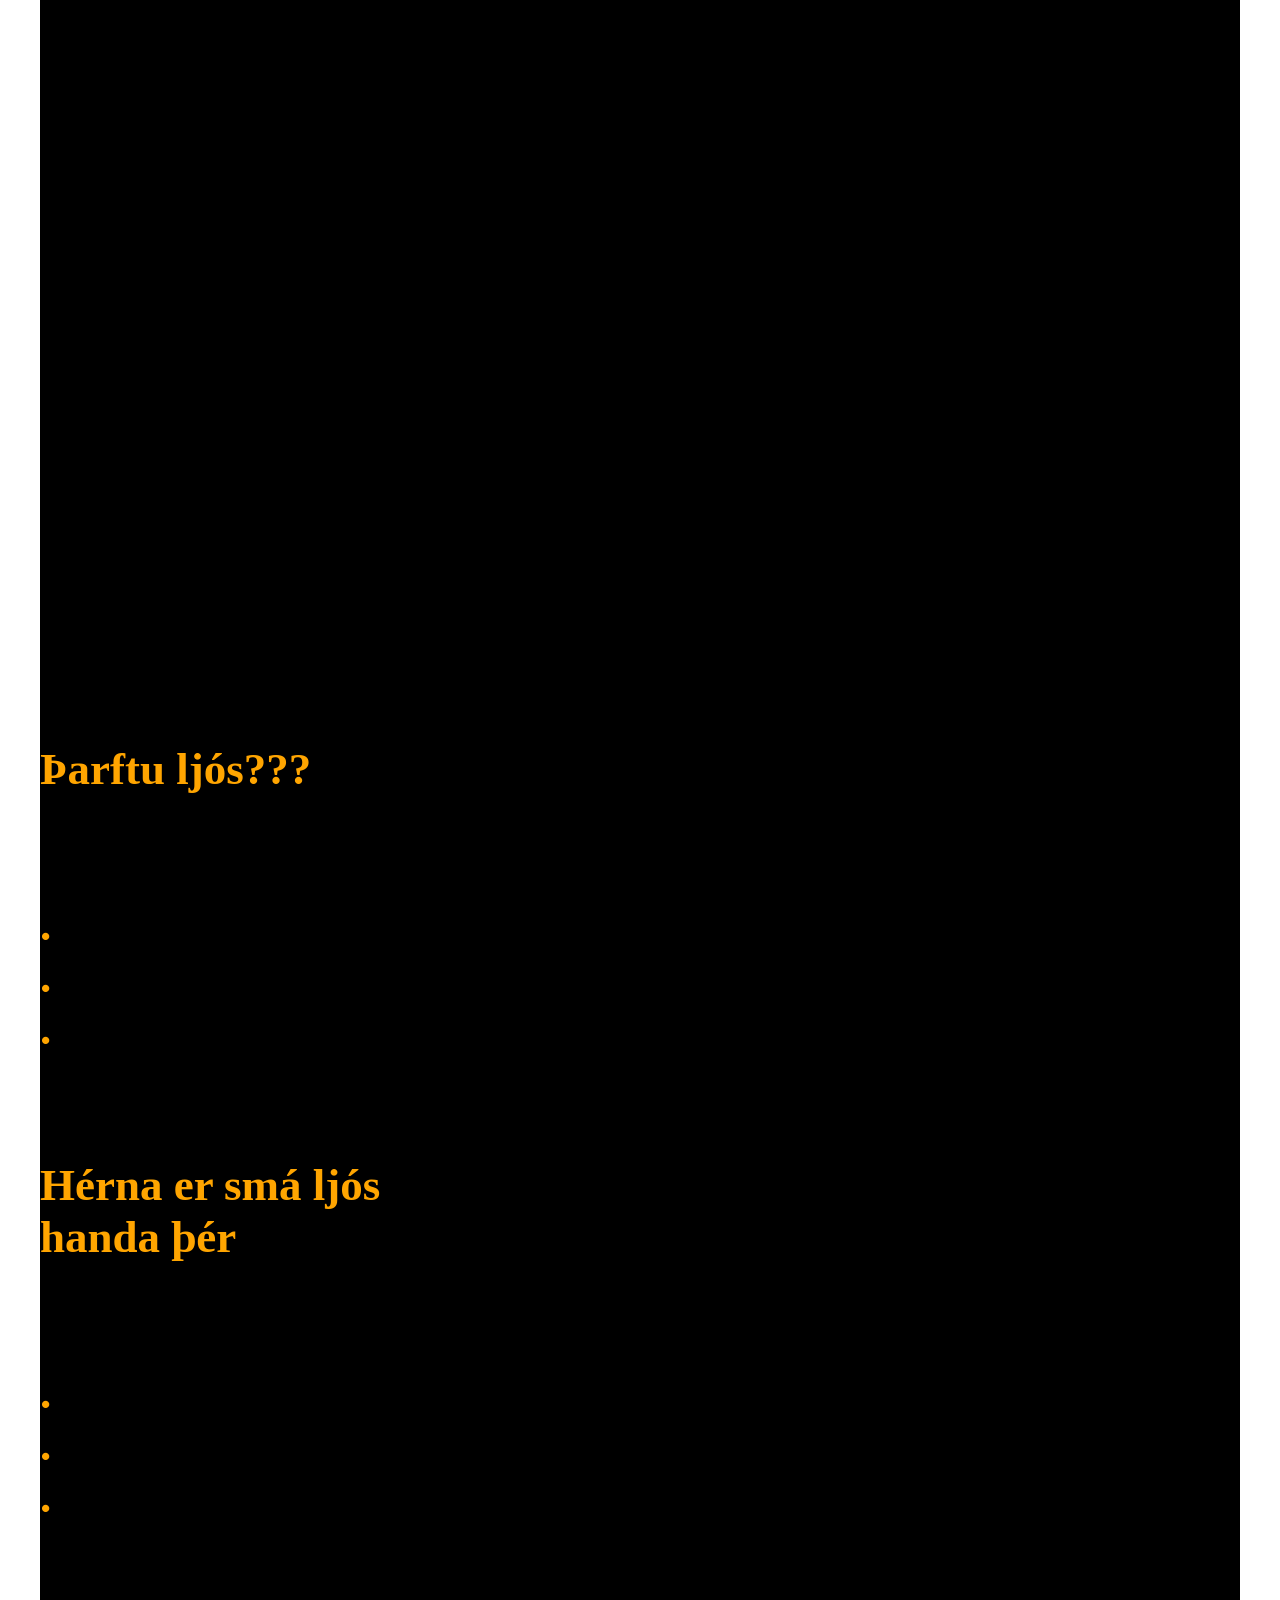
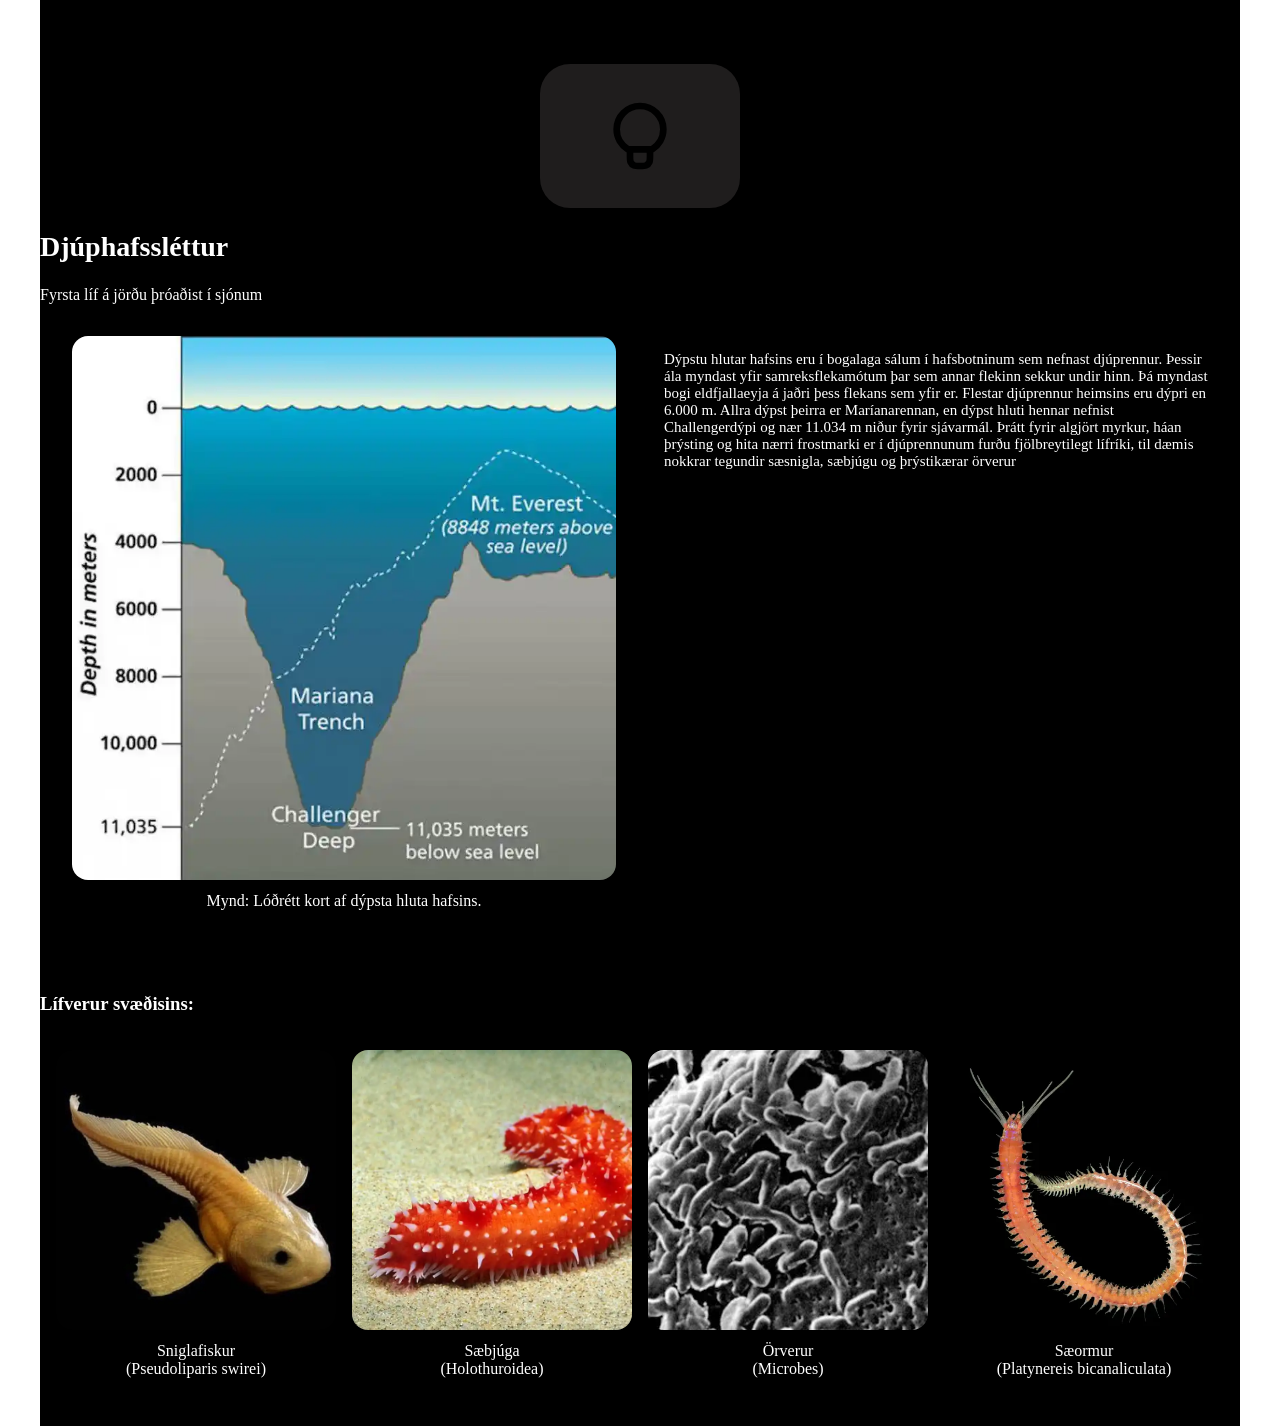
==== commit a0639204: "Add files via upload" ====
--- a/adalsida.html
+++ b/adalsida.html
@@ -4,9 +4,7 @@
     <meta charset="UTF-8">
     <meta name="viewport" content="width=device-width, initial-scale=1.0">
     <title>HAFIÐ</title>
-    <link rel="stylesheet" href="adalsida.css">
-
-    
+    <link rel="stylesheet" href="adalsida.css">  
 </head>
 
 
@@ -30,7 +28,6 @@
                         <img src="MYNDIR/höfin-5.webp">
                         <figcaption>Mynd: Heimskort sem sýnir höfin fimm.</figcaption>   
                     </figure> 
-
                     <p>
                         Almennt er álitið að úthöf jarðar séu fimm en Suðurhaf hlaut þó ekki opinbera viðurkenningu fyrr en árið 2000. Hvað er átt við með að <a href="https://www.visindavefur.is/svar.php?id=13277">höfin seru sjö?</a>
                     </p>
@@ -43,9 +40,7 @@
                     <iframe
                         src="https://www.google.com/maps/embed?pb=!1m18!1m12!1m3!1d3482875.3737737713!2d-24.518348908267473!3d64.77078239936867!2m3!1f0!2f0!3f0!3m2!1i1024!2i768!4f13.1!3m3!1m2!1s0x48d22b52a3eb6043%3A0x6f8a0434e5c1459a!2sIceland!5e0!3m2!1sen!2sis!4v1778256056072!5m2!1sen!2sis" width="550" height="350" style="border:0; border-radius: 1rem;" allowfullscreen="" loading="lazy" referrerpolicy="no-referrer-when-downgrade">
                     </iframe>
-                    <p><i>
-                        Íslandshaf, Grænlandshaf og Noregshaf eru höf sem umkringja Ísland og eru þau öll hluti af næststærsta útafi jarðar: Atlantshafi.
-                    </i></p>
+                    <figcaption> Íslandshaf, Grænlandshaf og Noregshaf eru höf sem umkringja Ísland og eru þau öll hluti af næststærsta útafi jarðar: Atlantshafi.</figcaption>
                 </section>
             </div>
 
@@ -58,23 +53,24 @@
                 </section>
             </div>
             <div class="col-4">
-                <section>
+                <section class="gulur">
                     <h3>Birta</h3>
-                    <p>Geislar sólar ná ekki langt í gegnum sjóvatn. Hins vegar komast mismunandi litir eða bylgjulengdir ljóss mislangt. Sjórinn gleypir löngu bylgjunnar sérstaklega og hlutfall hinna mjög stuttu bylgjulengda   sólarljósi er lágt. Þar af leiðandi nær aðeins lítið ljós á bláa sviðinu niður fyrir 45 m.</p>
-                    <p>Kafarar sem fara niður á það dýpi sjá allt í blágráum lit.</p>
-                </section>
-
-                <section>
+                    <p>Geislar sólar ná ekki langt í gegnum sjóvatn. Hins vegar komast mismunandi litir eða bylgjulengdir ljóss mislangt. Sjórinn gleypir löngu bylgjunnar sérstaklega og hlutfall hinna mjög stuttu bylgjulengda   sólarljósi er lágt. Þar af leiðandi nær aðeins lítið ljós á bláa sviðinu niður fyrir 45 m. Kafarar sem fara niður á það dýpi sjá allt í blágráum lit.</p>
+                </section>
+
+                <section class="rauður">
                     <h3>Selta</h3>
-                    <p></p>
-                </section>
-
-                <section>
+                    <p>Selta sjóvatns er að meðaltali um 35g af salti í hverjum lítra (1000g) af vatni. Seltan er breytileg og er mest í efsta lagi hlýrra hafa vegna uppgufunar vatns frá yfirborðinu en minnst á heimskautasvæðum við ósa stórfljóta þar sem innsteymi ferskvatns er mikið. Saltið í sjónum er upphaflega komið úr steindum í bergi sem leyst hefur upp pg efnin skolast með ám til sjávar. </p>
+                </section>
+
+                <section class="grænn">
                     <h3>Þrýstingur</h3>
+                    <p>Haffræðingar nota eininguna bar til að mæla þrýsting (eitt bar jafngildir 100.000 newtonum á fermeter). Við sjávarborð er þrýstingur á alla hluti um eitt bar að meðaltali. Í vatni vex þrýstingur almennt með dýpi um eitt bar á hverja 10m. Þetta þýðir að á 4 km dýpi er þrýstingurinn meira en 400 faldur yfirborðsþrýstingur. Þessi gríðalegi þrýstingur veldur því að rannsóknir á hafdjúpunum eru takmarkaðar.</p>
                 </section>
             
-                <section>
+                <section class="blár">
                     <h3>Hiti</h3>
+                    <p>Yfirborð sjávar er talsvert breytilegur frá einum stað til annars en hitinn er aftur á móti lítið breytiilegur þegar niður í djúpin er komið. Nálægt miðbaug verma sterkir geislar sólarinnar efstu lög sjávar þannig að breitt belti myndast þar sem sjávarhiti er yfir 25 gráður c. Undir yfirborðinu nalgast hitinn smám saman með dýpi almennan hota djúphafsins, 2 gráður c.</p>
                 </section>
             </div>
         </article>
@@ -93,7 +89,7 @@
             </nav>
         
         <article id="lag1" class="art1b">
-            <h2 class="press-start-2p-regular"> Uppsævi <br> Frá yfirborði að 200m</h2>
+            <h2> Uppsævi <br> Frá yfirborði að 200m</h2>
             <div>
                 <section>
                     <p>Í efsta lagi sjósins má segja að breytileikinn sé einnig í lárétta stefnu þar sem hitastig er breytilegt eftir landfræðilegri staðsetningu (hlýtt við miðbaug en kalt á pólunum) og árstíma. Vegna mikillar birtu fer fram gríðarleg ljóstillífun á þessu svæði sem er mikilvægt fyrir vistkerfi jarðar. Þær dýrategundir sem lifa í sjónum eru geysilega margbreytilegar en uppsævi er heimkynni plöntusvifs og dýrasvifs <a href="https://www.visindavefur.is/svar.php?id=57665">(Hvað í veröldinni er það?)</a>, margra tegunda fiska, sjávarspendýra og hákarla.</p>
@@ -261,14 +257,15 @@
                 </iframe>
             </div>
         </article>
+        <div class="mikið-bil art4"></div>
 
 
 
 
         <article id="lag4" class="art4">
-                <br><br><br><br><br><br><br><br><br><br><br><br><br><br><br><br><br><br><br><br><br><br><br><br><br><br><br><br><br><br><br><br><br><br><br><br><br><br><br><br><br><br><br><br><br><br><br><br><br><br><br><br><br><br>
+
                 
-                <h1 class="press-start-2p-regular" >Þarftu ljós???<br><br><br>.<br>.<br>.<br><br><br>Hérna er smá ljós<br>handa þér <br><br><br>.<br>.<br>.<br><br><br>
+                <h1 class= >Þarftu ljós???<br><br><br>.<br>.<br>.<br><br><br>Hérna er smá ljós<br>handa þér <br><br><br>.<br>.<br>.<br><br><br>
                 </h1>
                 <div class="center">
                     <a href="botninn.html">
@@ -301,6 +298,28 @@
                 </section>
             </div>
         
+
+                        <h3> Lífverur svæðisins:</h3>
+            <div class="col-4">
+                <figure>
+                    <img src="MYNDIR/d-sniglafiskur (Pseudoliparis swirei).webp" alt="Sniglafiskur (Pseudoliparis swirei)">
+                    <figcaption>Sniglafiskur <br>(Pseudoliparis swirei)</figcaption>
+                </figure>
+                <figure>
+                    <img src="MYNDIR/d-Sæbjúga (Holothuroidea).webp" alt="Sæbjúga (Holothuroidea)">
+                    <figcaption>Sæbjúga <br>(Holothuroidea)</figcaption>
+                </figure>
+                <figure>
+                    <img src="MYNDIR/d-Örverur (Microbes).webp" alt="Örverur (Microbes)">
+                    <figcaption>Örverur <br>(Microbes)</figcaption>
+                </figure>
+                <figure>
+                    <img src="MYNDIR/d-Sæormur (Platynereis bicanaliculata).webp" alt="Sæormur (Platynereis bicanaliculata)">
+                    <figcaption>Sæormur <br>(Platynereis bicanaliculata)</figcaption>
+                </figure>
+            </div>
+
+
         </article>
 
     </main>
--- a/adalsida.css
+++ b/adalsida.css
@@ -21,9 +21,32 @@
     border-radius: 1rem;
     border: none;
 }
+.gulur {
+    background-color: yellow;
+    border-radius: 1rem;
+}
+.rauður {
+    background-color: red;
+    border-radius: 1rem;
+}
+.grænn{
+    background-color: lightgreen;
+    border-radius: 1rem;
+}
+.blár{
+    background-color: aqua;
+    border-radius: 1rem;
+}
+
+
 
 img {
     border-radius: 1rem;
+}
+figcaption {
+    text-align: center;
+    padding: 0.5rem 0 2rem 0;
+    font-size: 16px;
 }
 
 
@@ -93,7 +116,6 @@
 
 /* Dálka skipulag*/
 section { /* boxin í section*/
-	border: 1px solid;
 	padding: 1rem; 
 }
 .col-2 {
@@ -101,8 +123,6 @@
 	grid-template-columns: 1fr 1fr; /* fr þægilegt vegna þess að þá erum við að skipta eftir hlutföllum */
 	column-gap: 1rem;
     padding: 1rem;
-
-
 }
 .col-3 {
     display: grid;
@@ -117,6 +137,10 @@
     padding: 1rem;
 }
 
+.mikið-bil {
+    padding: 1400px 0 0 0;
+    color: black;
+}
 
 
 
@@ -146,6 +170,7 @@
 .art4 {
     background-color: black;
     color: white;
+
 }
 
 
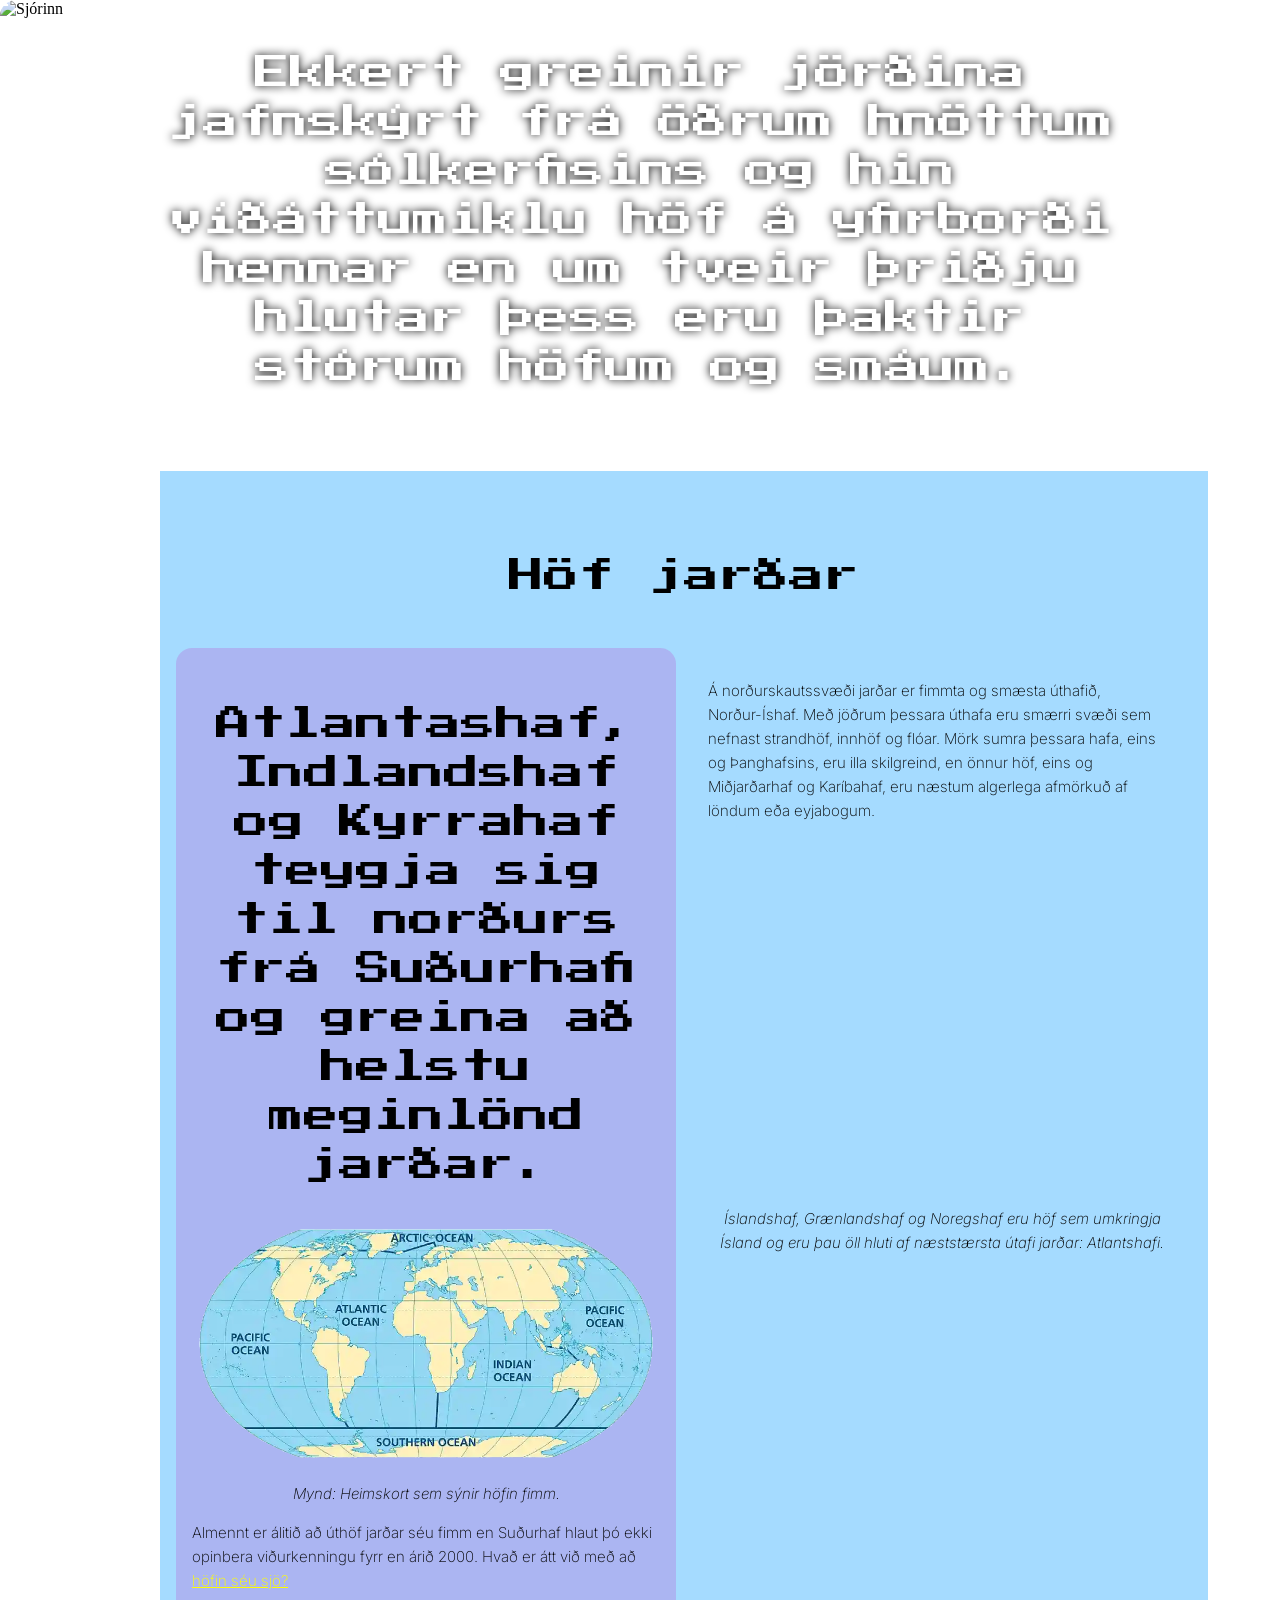
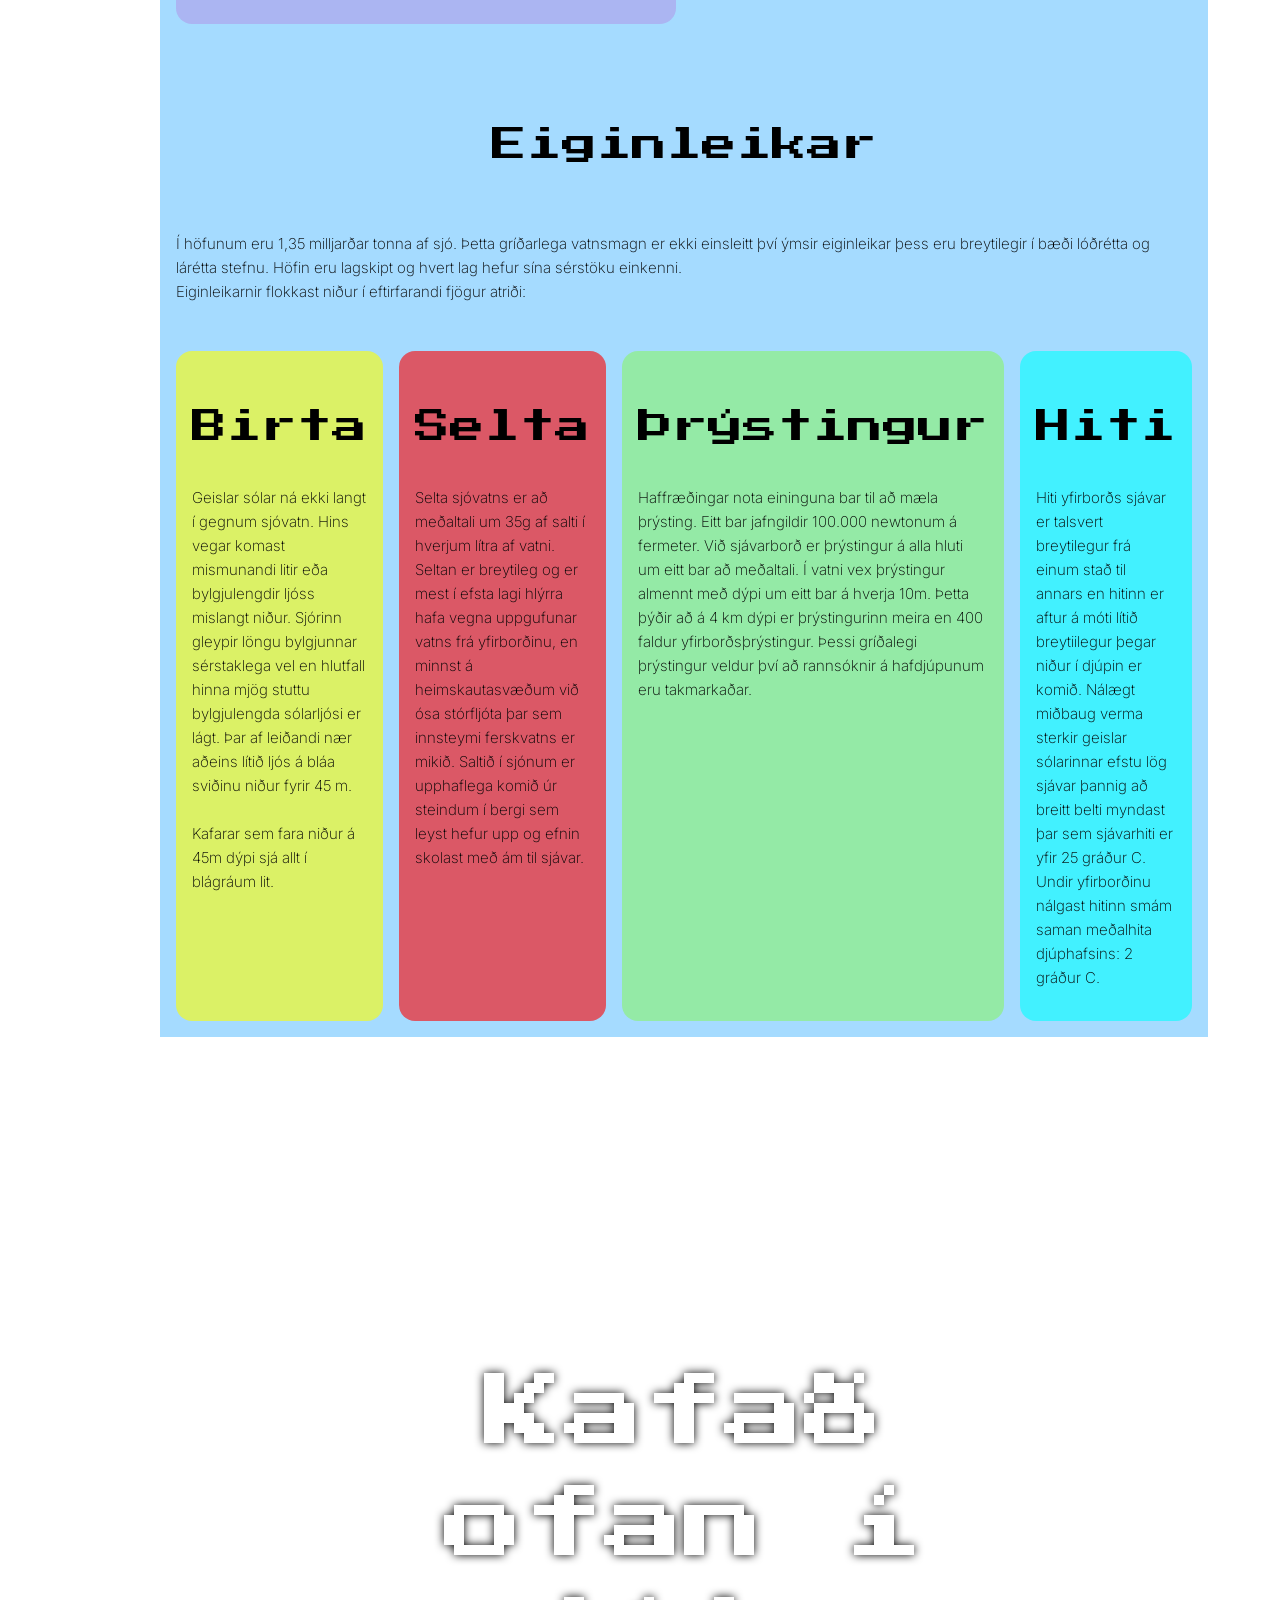
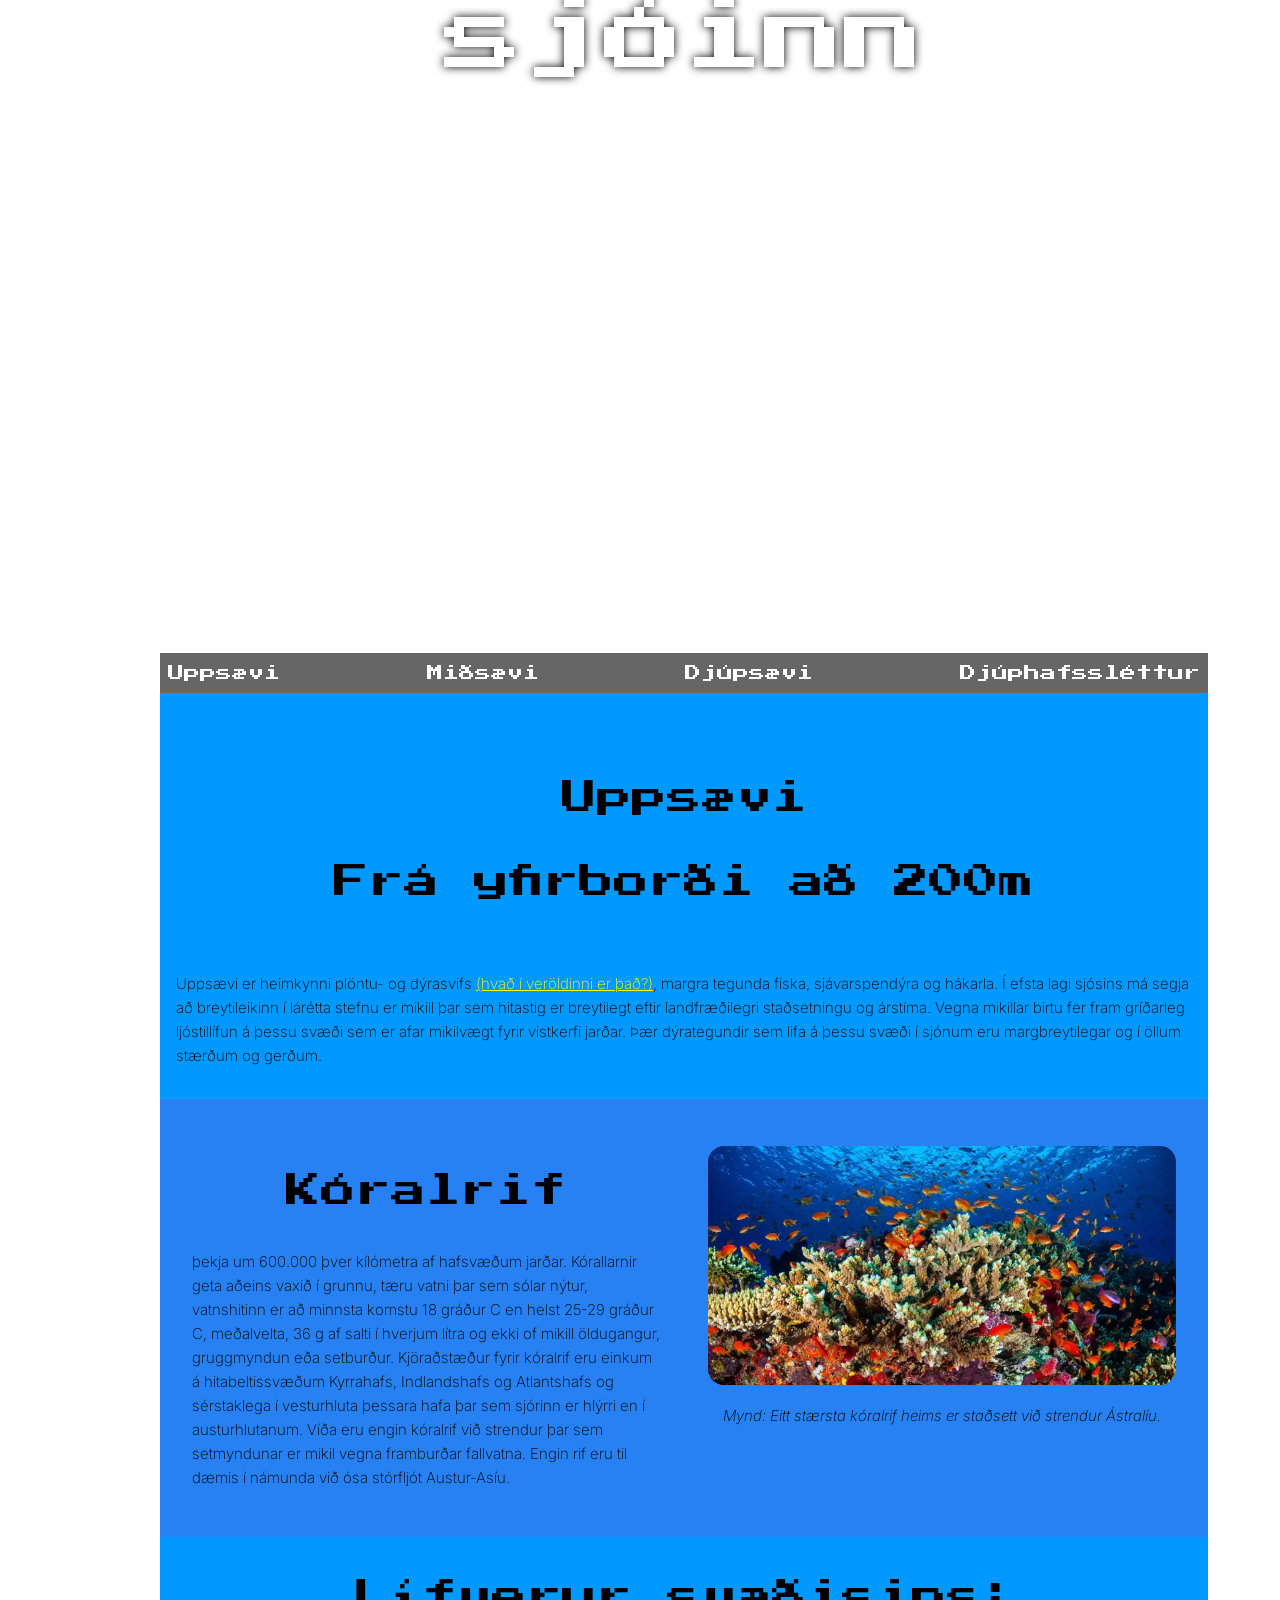
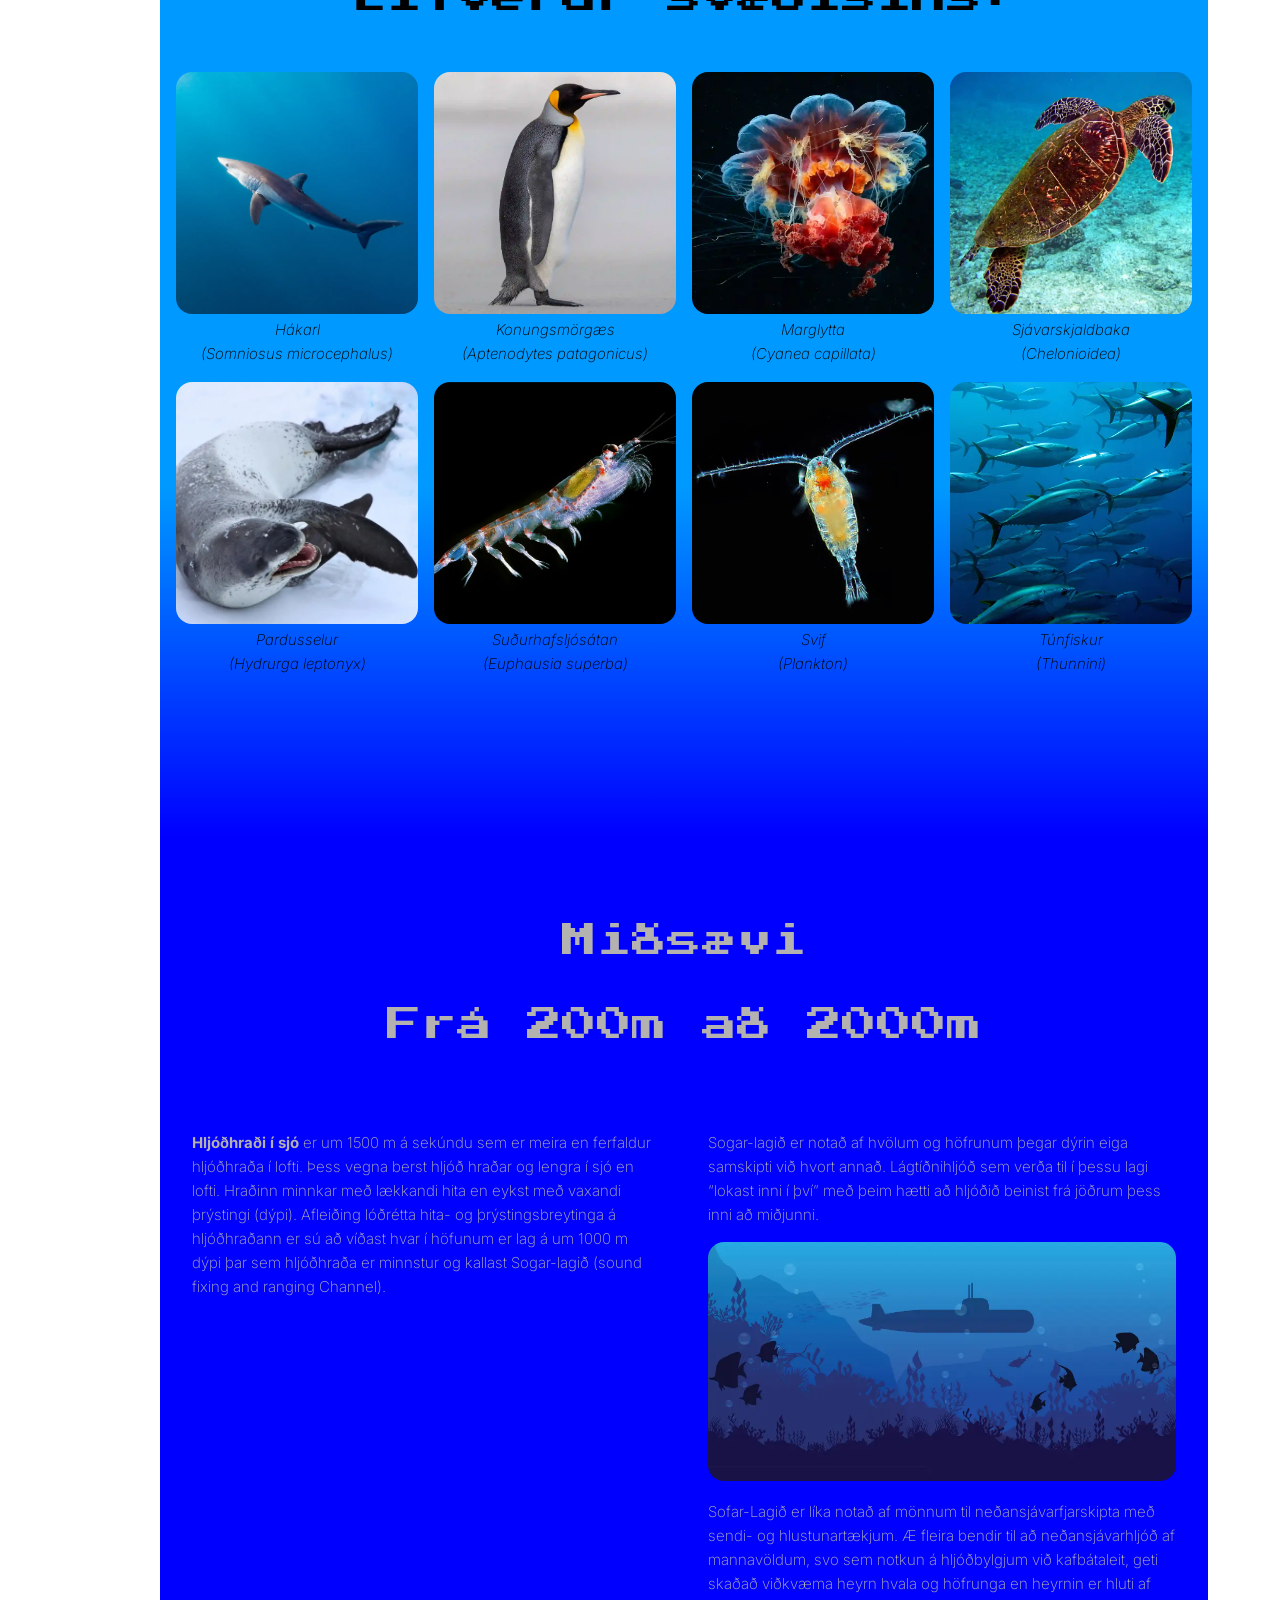
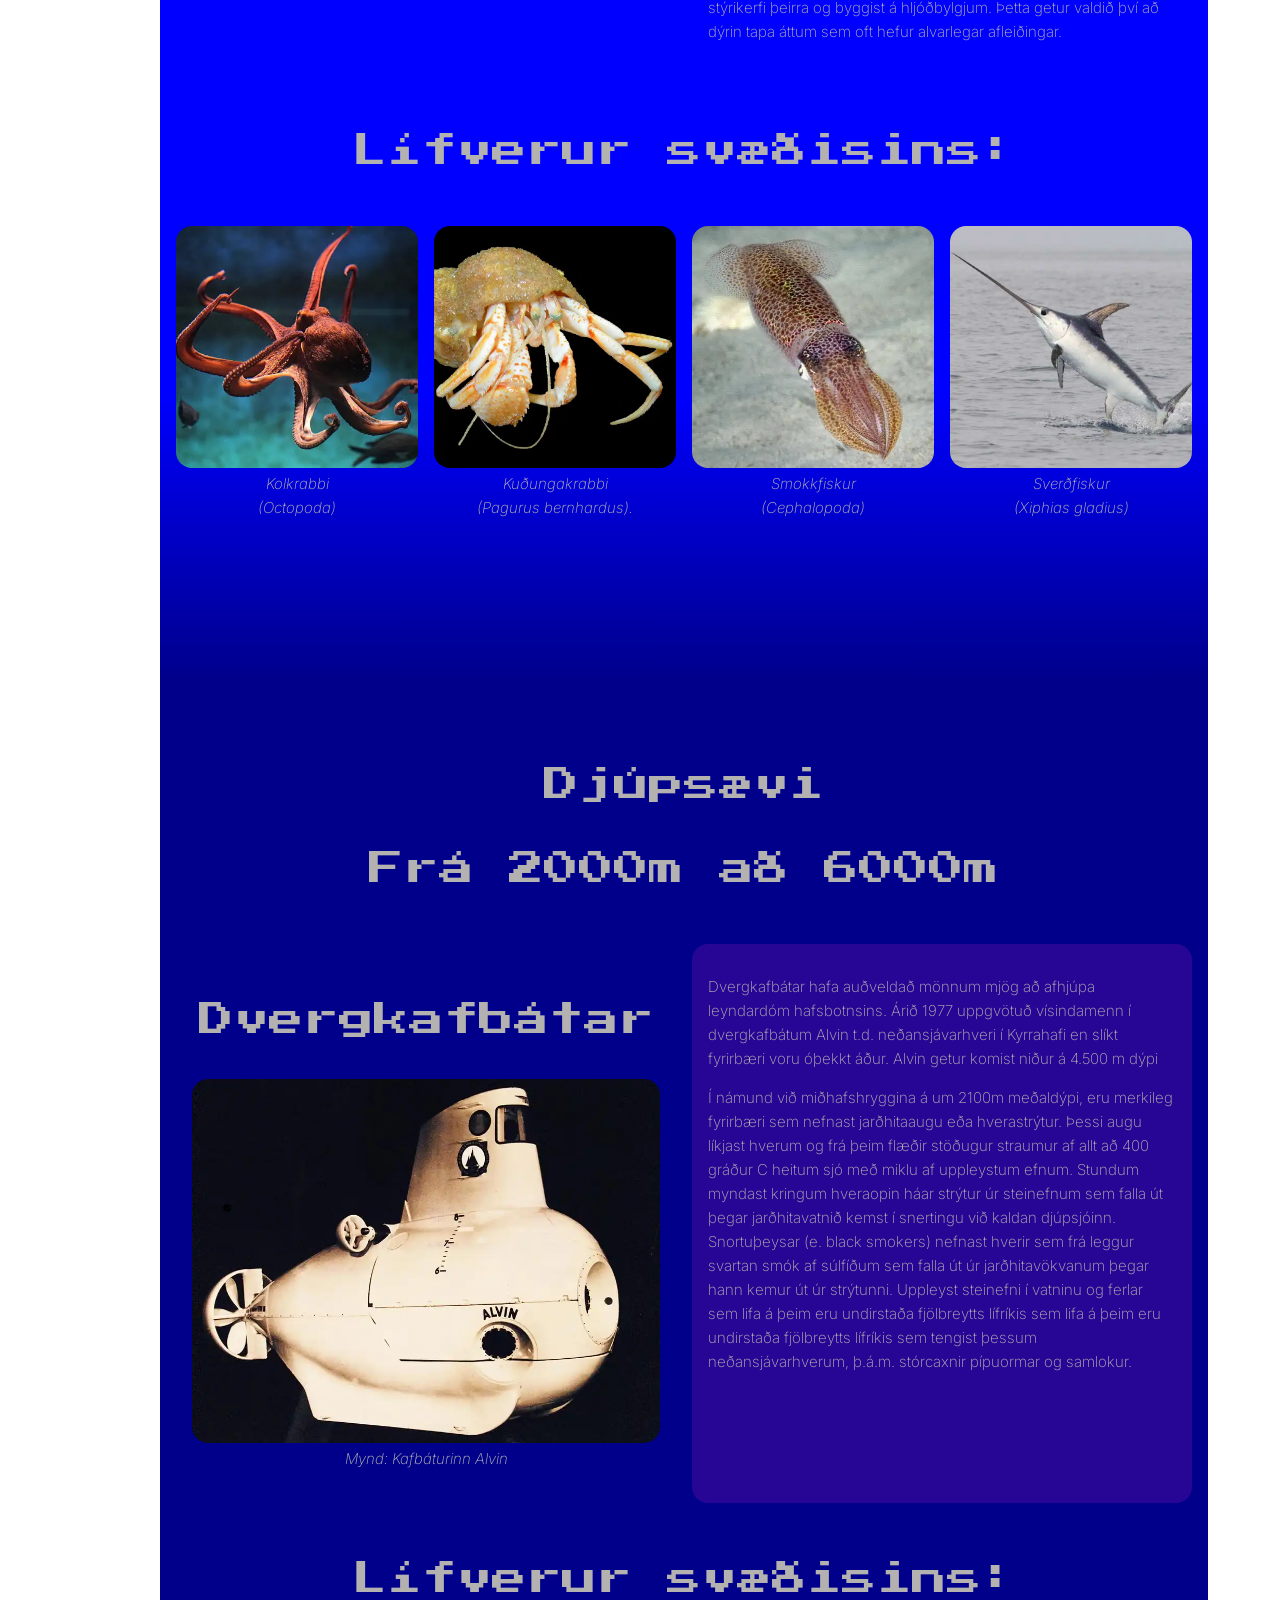
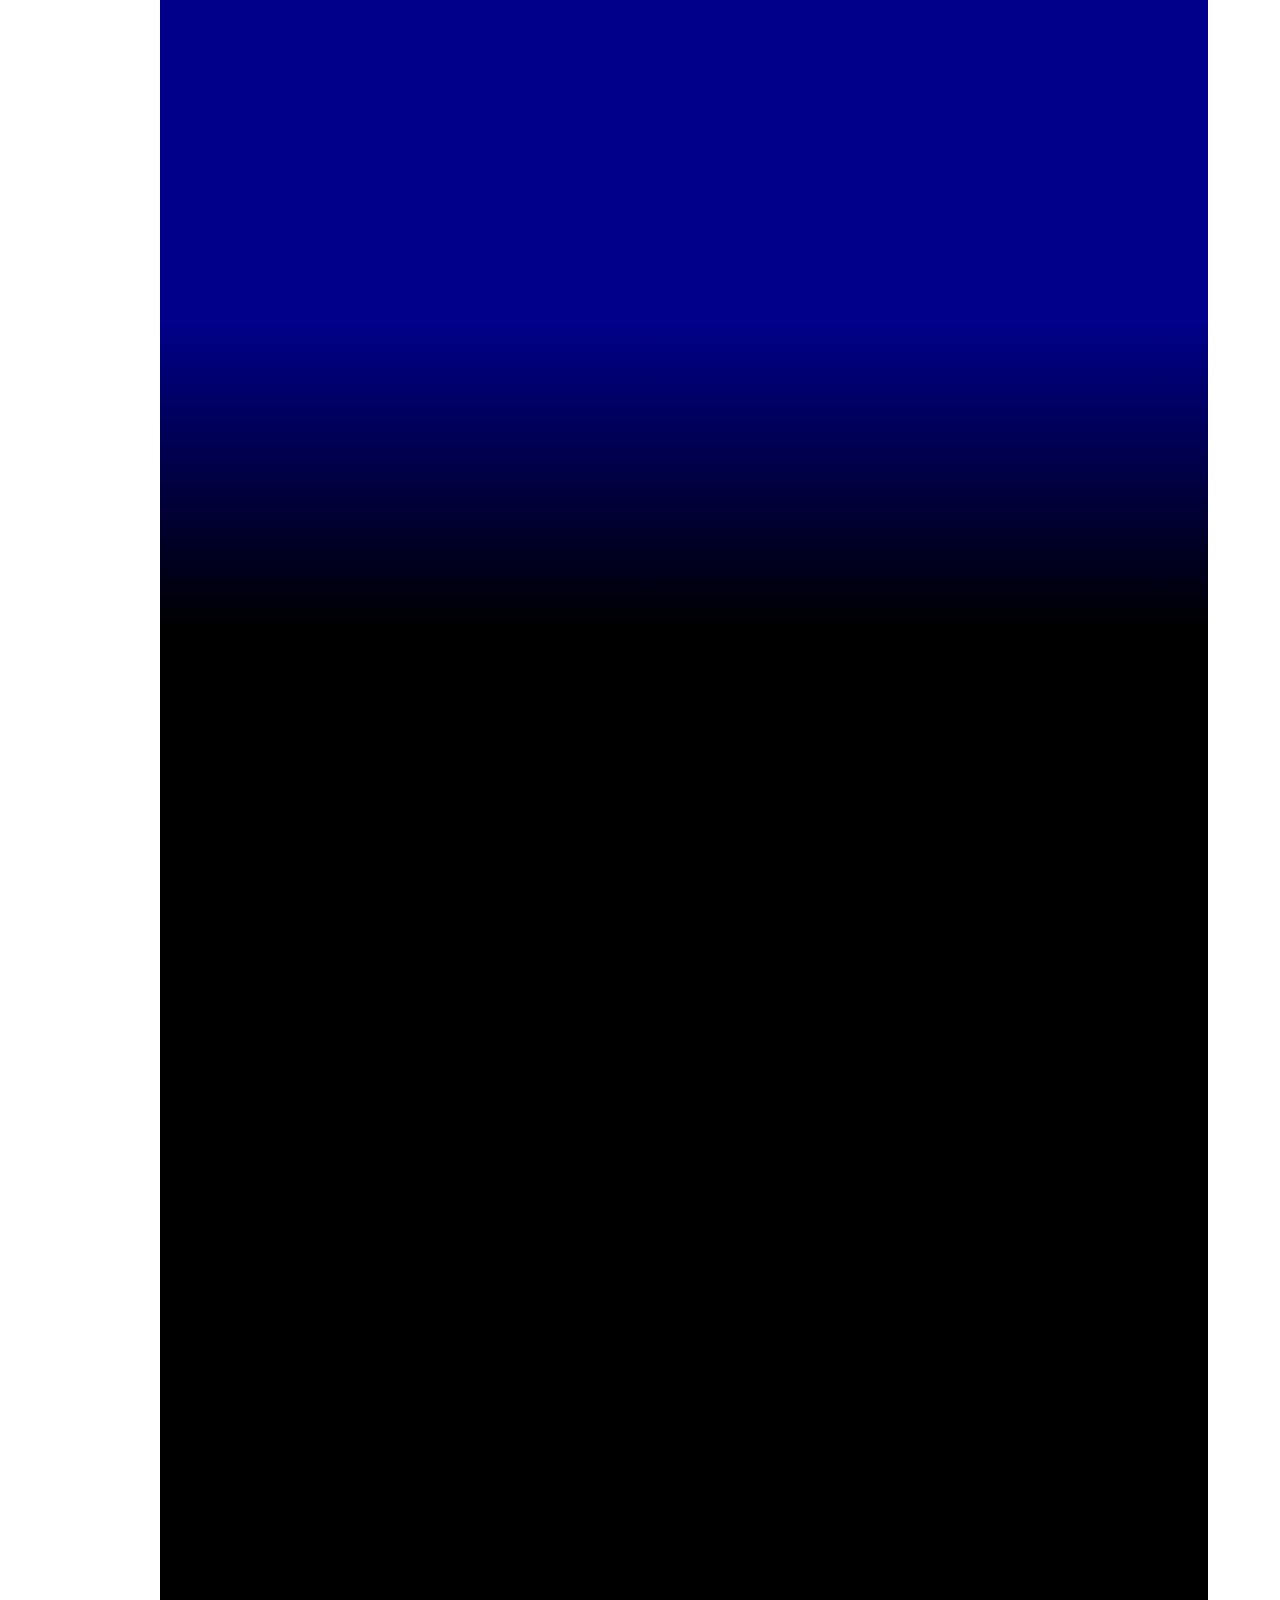
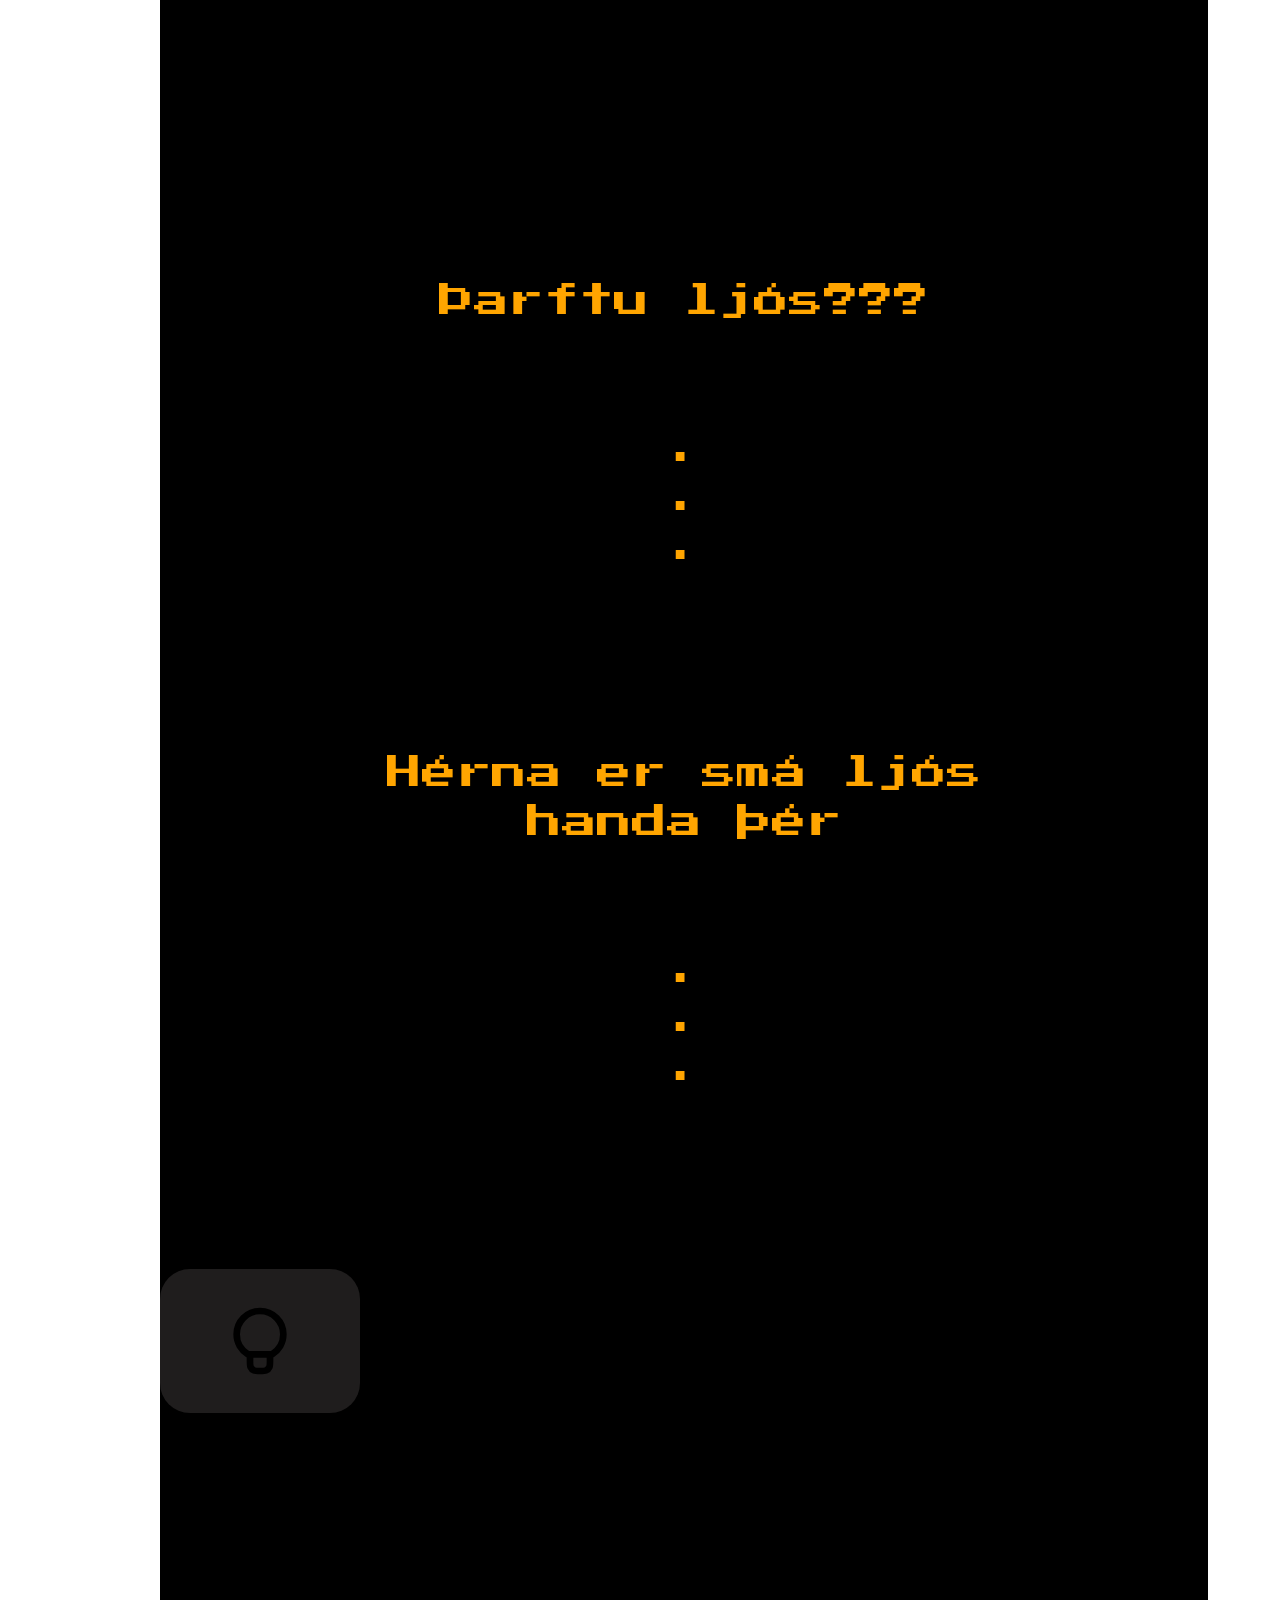
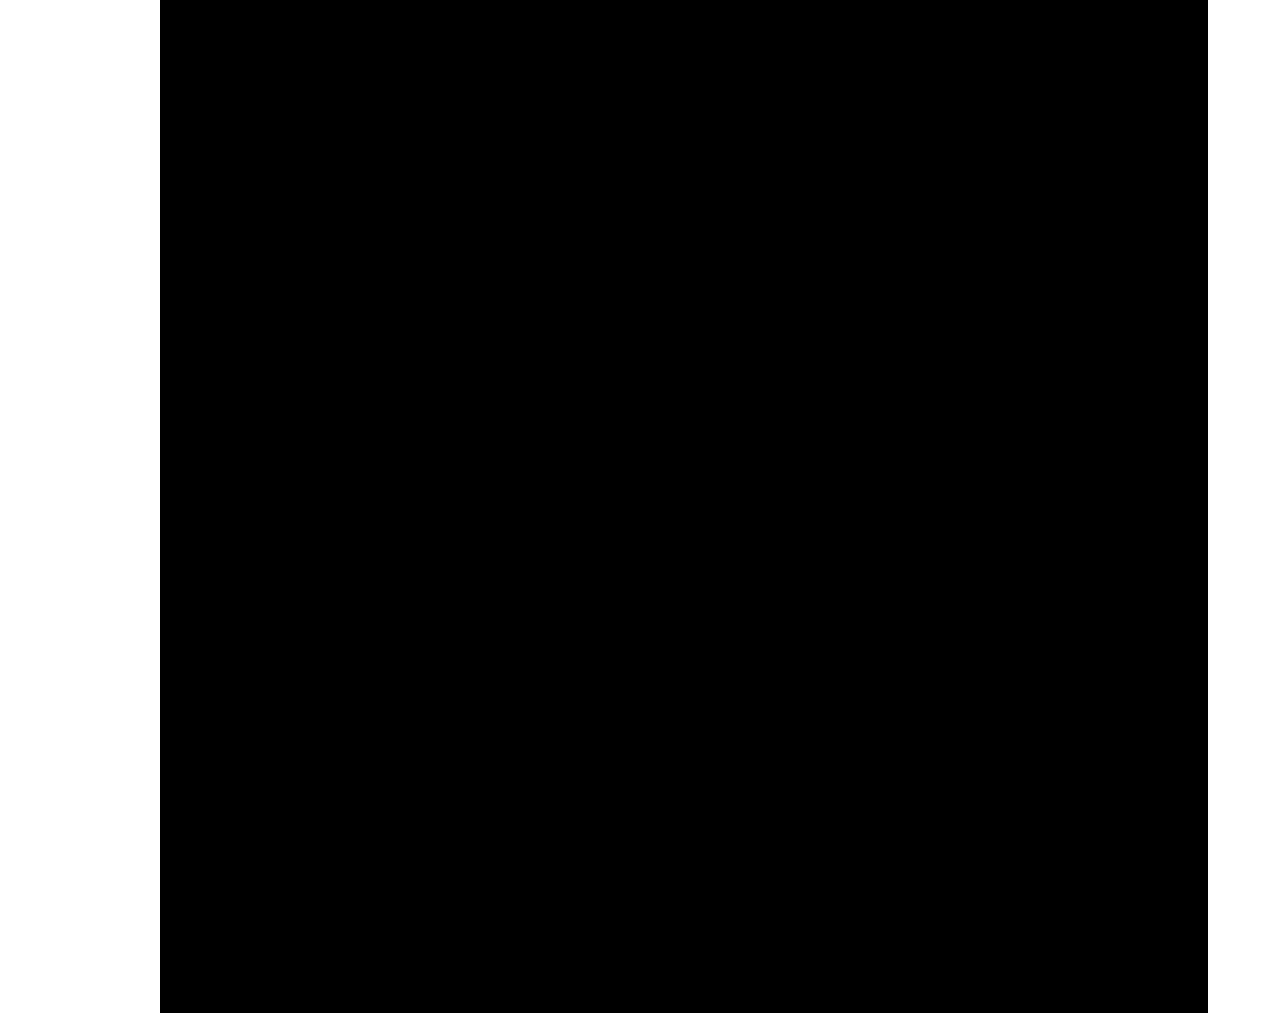
==== commit f70380cb: "Add files via upload" ====
--- a/adalsida.html
+++ b/adalsida.html
@@ -5,122 +5,100 @@
     <meta name="viewport" content="width=device-width, initial-scale=1.0">
     <title>HAFIÐ</title>
     <link rel="stylesheet" href="adalsida.css">  
+<link rel="preconnect" href="https://fonts.googleapis.com">
+<link rel="preconnect" href="https://fonts.gstatic.com" crossorigin>
+<link href="https://fonts.googleapis.com/css2?family=Inter:ital,opsz,wght@0,14..32,100..900;1,14..32,100..900&family=Press+Start+2P&display=swap" rel="stylesheet">
 </head>
-
-
 <body>
+    <img id="bg-image" src="sjor.png" alt="Sjórinn">
     <header>
         <h1>
             Ekkert greinir jörðina jafnskýrt frá öðrum hnöttum sólkerfisins og hin víðáttumiklu höf á yfirborði hennar en um tveir þriðju hlutar þess eru þaktir stórum höfum og smáum.
         </h1>
     </header>
-
     <main class="container">
         <article class="art1a">
-
             <h2> Höf jarðar</h2>
             <div class="col-2">
                 <section class="bleikt-box">
                     <h3>
-                        Atlantashaf, Indlandshaf og Kyrrahaf, teygja sig til norðurs frá Suðurhafi og greina að helstu meginlönd jarðar.
+                        Atlantashaf, Indlandshaf og Kyrrahaf teygja sig til norðurs frá Suðurhafi og greina að helstu meginlönd jarðar.
                     </h3>
                     <figure>
                         <img src="MYNDIR/höfin-5.webp">
-                        <figcaption>Mynd: Heimskort sem sýnir höfin fimm.</figcaption>   
+                        <p class="texti-mynd">Mynd: Heimskort sem sýnir höfin fimm.</p> 
                     </figure> 
                     <p>
-                        Almennt er álitið að úthöf jarðar séu fimm en Suðurhaf hlaut þó ekki opinbera viðurkenningu fyrr en árið 2000. Hvað er átt við með að <a href="https://www.visindavefur.is/svar.php?id=13277">höfin seru sjö?</a>
+                        Almennt er álitið að úthöf jarðar séu fimm en Suðurhaf hlaut þó ekki opinbera viðurkenningu fyrr en árið 2000. Hvað er átt við með að <a href="https://www.visindavefur.is/svar.php?id=13277">höfin séu sjö?</a>
                     </p>
                 </section>
-
-
-
                 <section>
                         <p>Á norðurskautssvæði jarðar er fimmta og smæsta úthafið, Norður-Íshaf. Með jöðrum þessara úthafa eru smærri svæði sem nefnast strandhöf, innhöf og flóar. Mörk sumra þessara hafa, eins og Þanghafsins, eru illa skilgreind, en önnur höf, eins og Miðjarðarhaf og Karíbahaf, eru næstum algerlega afmörkuð af löndum eða eyjabogum.</p>
                     <iframe
-                        src="https://www.google.com/maps/embed?pb=!1m18!1m12!1m3!1d3482875.3737737713!2d-24.518348908267473!3d64.77078239936867!2m3!1f0!2f0!3f0!3m2!1i1024!2i768!4f13.1!3m3!1m2!1s0x48d22b52a3eb6043%3A0x6f8a0434e5c1459a!2sIceland!5e0!3m2!1sen!2sis!4v1778256056072!5m2!1sen!2sis" width="550" height="350" style="border:0; border-radius: 1rem;" allowfullscreen="" loading="lazy" referrerpolicy="no-referrer-when-downgrade">
+                        src="https://www.google.com/maps/embed?pb=!1m18!1m12!1m3!1d3482875.3737737713!2d-24.518348908267473!3d64.77078239936867!2m3!1f0!2f0!3f0!3m2!1i1024!2i768!4f13.1!3m3!1m2!1s0x48d22b52a3eb6043%3A0x6f8a0434e5c1459a!2sIceland!5e0!3m2!1sen!2sis!4v1778256056072!5m2!1sen!2sis" width="450" height="350" style="border:0; border-radius: 1rem;" allowfullscreen="" loading="lazy" referrerpolicy="no-referrer-when-downgrade">
                     </iframe>
-                    <figcaption> Íslandshaf, Grænlandshaf og Noregshaf eru höf sem umkringja Ísland og eru þau öll hluti af næststærsta útafi jarðar: Atlantshafi.</figcaption>
-                </section>
-            </div>
-
+                    <p class="texti-mynd">Íslandshaf, Grænlandshaf og Noregshaf eru höf sem umkringja Ísland og eru þau öll hluti af næststærsta útafi jarðar: Atlantshafi.</p>
+                </section>
+            </div>
             <h2> Eiginleikar</h2>
             <div>
                 <section>
                     <p>
-                        Í höfunum eru 1,35 milljarðar tonna af sjó. Þetta gríðarlega vatnsmagn er ekki einsleitt því ýmsir eiginleikar þess eru breytilegir í lóðréttri stefnu. Höfin eru lagskipt og hvert lag hefur sína sérstöku einkenni. Eiginleikarnir eru eftirfarandi fjögur atriði
+                        Í höfunum eru 1,35 milljarðar tonna af sjó. Þetta gríðarlega vatnsmagn er ekki einsleitt því ýmsir eiginleikar þess eru breytilegir í bæði lóðrétta og lárétta stefnu. Höfin eru lagskipt og hvert lag hefur sína sérstöku einkenni.<br>Eiginleikarnir flokkast niður í eftirfarandi fjögur atriði:
                     <p>
                 </section>
             </div>
             <div class="col-4">
                 <section class="gulur">
                     <h3>Birta</h3>
-                    <p>Geislar sólar ná ekki langt í gegnum sjóvatn. Hins vegar komast mismunandi litir eða bylgjulengdir ljóss mislangt. Sjórinn gleypir löngu bylgjunnar sérstaklega og hlutfall hinna mjög stuttu bylgjulengda   sólarljósi er lágt. Þar af leiðandi nær aðeins lítið ljós á bláa sviðinu niður fyrir 45 m. Kafarar sem fara niður á það dýpi sjá allt í blágráum lit.</p>
-                </section>
-
+                    <p>Geislar sólar ná ekki langt í gegnum sjóvatn. Hins vegar komast mismunandi litir eða bylgjulengdir ljóss mislangt niður. Sjórinn gleypir löngu bylgjunnar sérstaklega vel en hlutfall hinna mjög stuttu bylgjulengda sólarljósi er lágt. Þar af leiðandi nær aðeins lítið ljós á bláa sviðinu niður fyrir 45 m. <br><br> Kafarar sem fara niður á 45m dýpi sjá allt í blágráum lit.</p>
+                </section>
                 <section class="rauður">
                     <h3>Selta</h3>
-                    <p>Selta sjóvatns er að meðaltali um 35g af salti í hverjum lítra (1000g) af vatni. Seltan er breytileg og er mest í efsta lagi hlýrra hafa vegna uppgufunar vatns frá yfirborðinu en minnst á heimskautasvæðum við ósa stórfljóta þar sem innsteymi ferskvatns er mikið. Saltið í sjónum er upphaflega komið úr steindum í bergi sem leyst hefur upp pg efnin skolast með ám til sjávar. </p>
-                </section>
-
+                    <p>Selta sjóvatns er að meðaltali um 35g af salti í hverjum lítra af vatni. Seltan er breytileg og er mest í efsta lagi hlýrra hafa vegna uppgufunar vatns frá yfirborðinu, en minnst á heimskautasvæðum við ósa stórfljóta þar sem innsteymi ferskvatns er mikið. Saltið í sjónum er upphaflega komið úr steindum í bergi sem leyst hefur upp og efnin skolast með ám til sjávar. </p>
+                </section>
                 <section class="grænn">
                     <h3>Þrýstingur</h3>
-                    <p>Haffræðingar nota eininguna bar til að mæla þrýsting (eitt bar jafngildir 100.000 newtonum á fermeter). Við sjávarborð er þrýstingur á alla hluti um eitt bar að meðaltali. Í vatni vex þrýstingur almennt með dýpi um eitt bar á hverja 10m. Þetta þýðir að á 4 km dýpi er þrýstingurinn meira en 400 faldur yfirborðsþrýstingur. Þessi gríðalegi þrýstingur veldur því að rannsóknir á hafdjúpunum eru takmarkaðar.</p>
-                </section>
-            
+                    <p>Haffræðingar nota eininguna bar til að mæla þrýsting. Eitt bar jafngildir 100.000 newtonum á fermeter. Við sjávarborð er þrýstingur á alla hluti um eitt bar að meðaltali. Í vatni vex þrýstingur almennt með dýpi um eitt bar á hverja 10m. Þetta þýðir að á 4 km dýpi er þrýstingurinn meira en 400 faldur yfirborðsþrýstingur. Þessi gríðalegi þrýstingur veldur því að rannsóknir á hafdjúpunum eru takmarkaðar.</p>
+                </section>
                 <section class="blár">
                     <h3>Hiti</h3>
-                    <p>Yfirborð sjávar er talsvert breytilegur frá einum stað til annars en hitinn er aftur á móti lítið breytiilegur þegar niður í djúpin er komið. Nálægt miðbaug verma sterkir geislar sólarinnar efstu lög sjávar þannig að breitt belti myndast þar sem sjávarhiti er yfir 25 gráður c. Undir yfirborðinu nalgast hitinn smám saman með dýpi almennan hota djúphafsins, 2 gráður c.</p>
-                </section>
-            </div>
-        </article>
-
-
-
-        <h1 class="press-start-2p-regular">Kafað ofan í sjóinn</h1>
-        
-            <nav class="sticky-menu"><!--verður að vera "block element" til að vera "sticky"-->
-                <aside class="hliðar-dálkar"><!--setjum display flex og grid-area á aside og staðsetjum efst á síðu í farsímaskjáum-->
+                    <p>Hiti yfirborðs sjávar er talsvert breytilegur frá einum stað til annars en hitinn er aftur á móti lítið breytiilegur þegar niður í djúpin er komið. Nálægt miðbaug verma sterkir geislar sólarinnar efstu lög sjávar þannig að breitt belti myndast þar sem sjávarhiti er yfir 25 gráður C. Undir yfirborðinu nálgast hitinn smám saman meðalhita djúphafsins: 2 gráður C.</p>
+                </section>
+            </div>
+        </article>
+        <h1 class="meira-bil">Kafað<br>ofan í<br>sjóinn</h1>
+            <nav class="sticky-menu">
+                <aside class="bara-dálkar">
                     <a href="#lag1">Uppsævi</a>
                     <a href="#lag2">Miðsævi</a>
                     <a href="#lag3">Djúpsævi</a>
                     <a href="#lag4">Djúphafssléttur</a>
                 </aside>
             </nav>
-        
         <article id="lag1" class="art1b">
-            <h2> Uppsævi <br> Frá yfirborði að 200m</h2>
+            <h2> Uppsævi</h2>
+            <h3>Frá yfirborði að 200m</h3>
             <div>
                 <section>
-                    <p>Í efsta lagi sjósins má segja að breytileikinn sé einnig í lárétta stefnu þar sem hitastig er breytilegt eftir landfræðilegri staðsetningu (hlýtt við miðbaug en kalt á pólunum) og árstíma. Vegna mikillar birtu fer fram gríðarleg ljóstillífun á þessu svæði sem er mikilvægt fyrir vistkerfi jarðar. Þær dýrategundir sem lifa í sjónum eru geysilega margbreytilegar en uppsævi er heimkynni plöntusvifs og dýrasvifs <a href="https://www.visindavefur.is/svar.php?id=57665">(Hvað í veröldinni er það?)</a>, margra tegunda fiska, sjávarspendýra og hákarla.</p>
-                </section>
-
-
-
-            </div>
-    
-            
-
-
-
-
-
-            <div class="col-2">
-                <section>
-                    <h3>Kóralrif þekja um 600.000 þver kílómetra af hafsvæðum jarðar.</h3>
-
-                    <p>Kórallarnir geta aðeins vaxið í grunnu, tæru vatni þar sem sólar nýtur, vatnshitinn er að minnsta komstu 18 gráður C en helst 25-29 gráður C, meðalvelta, 36 g af salti í hverjum lítra og ekki of mikill öldugangur, gruggmyndun eða setburður. Kjöraðstæður fyrir kóralrif eru einkum á hitabeltissvæðum Kyrrahafs, Indlandshafs og Atlantshafs og sérstaklega í vesturhluta þessara hafa þar sem sjórinn er hlýrri en í austurhlutanum. Víða eru engin kóralrif við strendur þar sem setmyndunar er mikil vegna framburðar fallvatna. Engin rif eru til dæmis í námunda við ósa stórfljót Austur-Asíu.</p>
-                </section>
-                <section>
-                    <figure>
+                    <p>Uppsævi er heimkynni plöntu- og dýrasvifs <a href="https://www.visindavefur.is/svar.php?id=57665">(hvað í veröldinni er það?)</a>, margra tegunda fiska, sjávarspendýra og hákarla. Í efsta lagi sjósins má segja að breytileikinn í lárétta stefnu er mikill þar sem hitastig er breytilegt eftir landfræðilegri staðsetningu og árstíma. Vegna mikillar birtu fer fram gríðarleg ljóstillífun á þessu svæði sem er afar mikilvægt fyrir vistkerfi jarðar. Þær dýrategundir sem lifa á þessu svæði í sjónum eru margbreytilegar og í öllum stærðum og gerðum.</p>
+                </section>
+            </div>
+            <div class="col-2 bleikt-box2">
+                <section>
+                <h3>Kóralrif</h3>
+                    <p>þekja um 600.000 þver kílómetra af hafsvæðum jarðar. Kórallarnir geta aðeins vaxið í grunnu, tæru vatni þar sem sólar nýtur, vatnshitinn er að minnsta komstu 18 gráður C en helst 25-29 gráður C, meðalvelta, 36 g af salti í hverjum lítra og ekki of mikill öldugangur, gruggmyndun eða setburður. Kjöraðstæður fyrir kóralrif eru einkum á hitabeltissvæðum Kyrrahafs, Indlandshafs og Atlantshafs og sérstaklega í vesturhluta þessara hafa þar sem sjórinn er hlýrri en í austurhlutanum. Víða eru engin kóralrif við strendur þar sem setmyndunar er mikil vegna framburðar fallvatna. Engin rif eru til dæmis í námunda við ósa stórfljót Austur-Asíu.</p>
+                </section>
+                <section>
+                    <figure>
+                        <p></p>
                         <img src="MYNDIR/a-kóralrif.webp">
-                        <figcaption>Mynd: Eitt stærsta kóralrif heims er staðsett við strendur Ástralíu</figcaption>   
-                    </figure> 
-                </section>
-            </div>
-
+                        <p class="texti-mynd">Mynd: Eitt stærsta kóralrif heims er staðsett við strendur Ástralíu.</p> 
+                    </figure> 
+                </section>
+            </div>
             <h3> Lífverur svæðisins:</h3>
-            <div class="col-4">
+            <div class="col-4 meira-bil-hjá-myndum">
                 <figure>
                     <img src="MYNDIR/u-Hákarl (Somniosus microcephalus).webp" alt="Hákarl (Somniosus microcephalus)">
                     <figcaption>Hákarl <br>(Somniosus microcephalus)</figcaption>
@@ -154,40 +132,26 @@
                     <figcaption>Túnfiskur <br>(Thunnini)</figcaption>
                 </figure>
             </div>
-
-        </article>
-
+        </article>
         <article  id="lag2" class="art2">
-            <h2>Miðsævi <br> Frá 200m að 2000m</h2> <br>
+            <h2>Miðsævi</h2>
+            <h3>Frá 200m að 2000m</h3>
             <div class="col-2">
                 <section>
-                    <h2>Hljóðin í hafinu</h2>
-                    <p>Hljóðhraði í sjó er um 1500 m á sekúndu sem er meira en ferfaldur hljóðhraða í lofti. Þess vegna berst hljóð hraðar og lengra í sjó en lofti. Hann minnkar með lækkandi hita og eykst með vaxandi þrýstingi (dýpi). Afleiðing lóðrétta hita- og þrýstingsbreytinga á hljóðhraðann er sú að víðast hvar í höfunum er lag á um 1000 m dýpi þar sem hljóðhraða er minnstur.</p>
+                    <p><b>Hljóðhraði í sjó</b> er um 1500 m á sekúndu sem er meira en ferfaldur hljóðhraða í lofti. Þess vegna berst hljóð hraðar og lengra í sjó en lofti. Hraðinn minnkar með lækkandi hita en eykst með vaxandi þrýstingi (dýpi). Afleiðing lóðrétta hita- og þrýstingsbreytinga á hljóðhraðann er sú að víðast hvar í höfunum er lag á um 1000 m dýpi þar sem hljóðhraða er minnstur og kallast Sogar-lagið (sound fixing and ranging Channel).</p>
                     <iframe data-testid="embed-iframe" style="border-radius:12px" src="https://open.spotify.com/embed/track/3QvOrJupt64f7hNjbao88C?utm_source=generator" width="75%" height="152" frameBorder="0" allowfullscreen="" allow="autoplay; clipboard-write; encrypted-media; fullscreen; picture-in-picture" loading="lazy"></iframe>
                     <iframe data-testid="embed-iframe" style="border-radius:12px" src="https://open.spotify.com/embed/track/548X34Ja7R3vSfYIc9tYHL?utm_source=generator" width="75%" height="152" frameBorder="0" allowfullscreen="" allow="autoplay; clipboard-write; encrypted-media; fullscreen; picture-in-picture" loading="lazy"></iframe>
-                    <p>Það nefnist sogar-lagið (sound fixing and ranging Channel) og er notað af hvölum og höfrunum þegar dýrin eiga samskipti við hvort annað. Lágtíðnihljóð sem verða til í þessu lagi “lokast inni í því” með þeim hætti að hljóðið beinist frá jöðrum þess inni að miðjunni. Þar af leiðir að hljóð getur borist langar leiðir í laginu. </p>
-                </section>
-
-                
- 
-                <section>
-                    <p>Sofar-Lagið er líka notað af mönnum til neðansjávarfjarskipta með sendi- og hlustunartækjum.</p>
-
-
-
+                </section>
+                <section>
+                    <p>Sogar-lagið er notað af hvölum og höfrunum þegar dýrin eiga samskipti við hvort annað. Lágtíðnihljóð sem verða til í þessu lagi “lokast inni í því” með þeim hætti að hljóðið beinist frá jöðrum þess inni að miðjunni.</p>
                     <figure>
                         <img src="MYNDIR/a-submarine.webp">
                     </figure> 
-
-                    <p>Æ fleira bendir til að neðansjávarhljóð af mannavöldum, svo sem notkun á hljóðbylgjum við kafbátaleit, geti skaðað viðkvæma heyrn hvala og höfrunga en heyrnin er hluti af stýrikerfi þeirra og byggist á hljóðbylgjum. Þetta getur valdið því að dýrin tapa áttum sem oft hefur alvarlegar afleiðingar.</p>
-
-
-
-                </section>
-            </div>
-
+                    <p>Sofar-Lagið er líka notað af mönnum til neðansjávarfjarskipta með sendi- og hlustunartækjum. Æ fleira bendir til að neðansjávarhljóð af mannavöldum, svo sem notkun á hljóðbylgjum við kafbátaleit, geti skaðað viðkvæma heyrn hvala og höfrunga en heyrnin er hluti af stýrikerfi þeirra og byggist á hljóðbylgjum. Þetta getur valdið því að dýrin tapa áttum sem oft hefur alvarlegar afleiðingar.</p>
+                </section>
+            </div>
             <h3> Lífverur svæðisins:</h3>
-            <div class="col-4">
+            <div class="col-4 meira-bil-hjá-myndum">
                 <figure>
                     <img src="MYNDIR/m-Kolkrabbar (Octopoda).webp" alt="Kolkrabbi (Octopoda)">
                     <figcaption>Kolkrabbi <br>(Octopoda)</figcaption>
@@ -205,46 +169,24 @@
                     <figcaption>Sverðfiskur <br>(Xiphias gladius)</figcaption>
                 </figure>
             </div>
-
-
-
-        </article>
-
-
-
-
+        </article>
         <article id="lag3" class="art3">
-            <h2>Djúpsævi <br> Frá 2000m að 6000m</h2> <br>
+            <h2>Djúpsævi</h2>
+            <h3>Frá 2000m að 6000m</h3>
             <div class="col-2">
                 <section>
-                    <p>Dvergkafbátar hafa auðveldað mönnum mjög að afhjúpa leyndardóm hafsbotnsins. Árið 1977 uppgvötuð vísindamenn í dvergkafbátum Alvin t.d. neðansjávarhveri í Kyrrahafi en slíkt fyrirbæri voru óþekkt áður. Alvin getur komist niður á 4.500 m dýpi</p>
+                    <h3>Dvergkafbátar</h3>
                     <figure>
                         <img src="MYNDIR/a-submarine named alvin.webp">
                         <figcaption>Mynd: Kafbáturinn Alvin</figcaption>   
                     </figure> 
                 </section>
-
-                <section class="hvítt-box col-2">
-
-                    <section>
-                                            <h3>Hverir á hafsbotni</h3>
-                    <p>Í námund við miðhafshryggina á um 2100m meðaldýpi, eru merkileg fyrirbæri sem nefnast jarðhitaaugu eða hverastrýtur. Þessi augu líkjast hverum og frá þeim flæðir stöðugur straumur af allt að 400 gráður C heitum sjó með miklu af uppleystum efnum.</p>
-
-
-                    <p>Stundum myndast kringum hveraopin háar strýtur úr steinefnum sem falla út þegar jarðhitavatnið kemst í snertingu við kaldan djúpsjóinn. Snortuþeysar (e. black smokers) nefnast hverir sem frá leggur svartan smók af súlfíðum sem falla út úr jarðhitavökvanum þegar hann kemur út úr strýtunni. Uppleyst steinefni í vatninu og ferlar sem lifa á þeim eru undirstaða fjölbreytts lífríkis sem lifa á þeim eru undirstaða fjölbreytts lífríkis sem tengist þessum neðansjávarhverum, þ.á.m. stórcaxnir pípuormar og samlokur.</p>
-                    </section>
-                    <section>
-                    <figure>
-                        <img src="MYNDIR/a-Blacksmoker_in_Atlantic_Ocean.webp">
-                        <figcaption>Mynd: Snortuþeysar í Atlantshafi</figcaption>   
-                    </figure>
-                    </section>
-
-                </section>
-            </div>
-
-
-            <h3 class="press-start-2p-regular"> Lífverur svæðisins:</h3>
+                <section class="bleikt-box">
+                    <p>Dvergkafbátar hafa auðveldað mönnum mjög að afhjúpa leyndardóm hafsbotnsins. Árið 1977 uppgvötuð vísindamenn í dvergkafbátum Alvin t.d. neðansjávarhveri í Kyrrahafi en slíkt fyrirbæri voru óþekkt áður. Alvin getur komist niður á 4.500 m dýpi</p>
+                    <p>Í námund við miðhafshryggina á um 2100m meðaldýpi, eru merkileg fyrirbæri sem nefnast jarðhitaaugu eða hverastrýtur. Þessi augu líkjast hverum og frá þeim flæðir stöðugur straumur af allt að 400 gráður C heitum sjó með miklu af uppleystum efnum. Stundum myndast kringum hveraopin háar strýtur úr steinefnum sem falla út þegar jarðhitavatnið kemst í snertingu við kaldan djúpsjóinn. Snortuþeysar (e. black smokers) nefnast hverir sem frá leggur svartan smók af súlfíðum sem falla út úr jarðhitavökvanum þegar hann kemur út úr strýtunni. Uppleyst steinefni í vatninu og ferlar sem lifa á þeim eru undirstaða fjölbreytts lífríkis sem lifa á þeim eru undirstaða fjölbreytts lífríkis sem tengist þessum neðansjávarhverum, þ.á.m. stórcaxnir pípuormar og samlokur.</p>
+                </section>
+            </div>
+            <h3> Lífverur svæðisins:</h3>
             <div class="video-container col-1">
                 <iframe
                     width="320"
@@ -257,69 +199,18 @@
                 </iframe>
             </div>
         </article>
-        <div class="mikið-bil art4"></div>
-
-
-
-
         <article id="lag4" class="art4">
-
-                
-                <h1 class= >Þarftu ljós???<br><br><br>.<br>.<br>.<br><br><br>Hérna er smá ljós<br>handa þér <br><br><br>.<br>.<br>.<br><br><br>
-                </h1>
-                <div class="center">
-                    <a href="botninn.html">
+            <div class="mikið-bil art4"></div>
+                <h1 class= >Þarftu ljós???<br><br><br>.<br>.<br>.<br><br><br></h1>
+                <h1>Hérna er smá ljós<br>handa þér <br><br><br>.<br>.<br>.<br><br><br></h1>
+                <div>
+                    <a href="botninn.html#loka-staður">
                         <button class="button" type="button">
                         <img src="MYNDIR/lightbulb-off.svg" alt="OFF">
                         </button>
                     </a>
                 </div>
-
-
-                
-
-                <h2>Djúphafssléttur <br></h2>
-
-                Fyrsta líf á jörðu þróaðist í sjónum
-            
-
-
-            <div class="col-2">
-                <section>
-                    <figure>
-                        <img src="MYNDIR/a-the-mariana-trench-is-the-deepest-oceanic-trench-on-earth-v0-5buoxuvyd5oc1.webp">
-                        <figcaption>Mynd: Lóðrétt kort af dýpsta hluta hafsins.</figcaption>   
-                    </figure>
-
-                </section>
-                <section>
-                    <p>Dýpstu hlutar hafsins eru í bogalaga sálum í hafsbotninum sem nefnast djúprennur. Þessir ála myndast yfir samreksflekamótum þar sem annar flekinn sekkur undir hinn. Þá myndast bogi eldfjallaeyja á jaðri þess flekans sem yfir er. Flestar djúprennur heimsins eru dýpri en 6.000 m. Allra dýpst þeirra er Maríanarennan, en dýpst hluti hennar nefnist Challengerdýpi og nær 11.034 m niður fyrir sjávarmál. Þrátt fyrir algjört myrkur, háan þrýsting og hita nærri frostmarki er í djúprennunum furðu fjölbreytilegt lífríki, til dæmis nokkrar tegundir sæsnigla, sæbjúgu og þrýstikærar örverur 
-                    </p>
-                </section>
-            </div>
-        
-
-                        <h3> Lífverur svæðisins:</h3>
-            <div class="col-4">
-                <figure>
-                    <img src="MYNDIR/d-sniglafiskur (Pseudoliparis swirei).webp" alt="Sniglafiskur (Pseudoliparis swirei)">
-                    <figcaption>Sniglafiskur <br>(Pseudoliparis swirei)</figcaption>
-                </figure>
-                <figure>
-                    <img src="MYNDIR/d-Sæbjúga (Holothuroidea).webp" alt="Sæbjúga (Holothuroidea)">
-                    <figcaption>Sæbjúga <br>(Holothuroidea)</figcaption>
-                </figure>
-                <figure>
-                    <img src="MYNDIR/d-Örverur (Microbes).webp" alt="Örverur (Microbes)">
-                    <figcaption>Örverur <br>(Microbes)</figcaption>
-                </figure>
-                <figure>
-                    <img src="MYNDIR/d-Sæormur (Platynereis bicanaliculata).webp" alt="Sæormur (Platynereis bicanaliculata)">
-                    <figcaption>Sæormur <br>(Platynereis bicanaliculata)</figcaption>
-                </figure>
-            </div>
-
-
+                <div class="mikið-bil art4"></div>
         </article>
 
     </main>
--- a/adalsida.css
+++ b/adalsida.css
@@ -1,122 +1,87 @@
 html {
     scroll-behavior: smooth;
-
 }
 body {
-    margin: auto;
-    max-width: 1200px;
-}
-
-a {
-    color: blue;
-}
-
-.bleikt-box {
-    background-color: rgba(194, 34, 188, 0.3);
-    border-radius: 1rem;
-    border: none;
-}
-.hvítt-box {
-    background-color: rgba(255, 255, 255, 0.3);
-    border-radius: 1rem;
-    border: none;
-}
-.gulur {
-    background-color: yellow;
-    border-radius: 1rem;
-}
-.rauður {
-    background-color: red;
-    border-radius: 1rem;
-}
-.grænn{
-    background-color: lightgreen;
-    border-radius: 1rem;
-}
-.blár{
-    background-color: aqua;
-    border-radius: 1rem;
-}
-
-
-
-img {
-    border-radius: 1rem;
-}
-figcaption {
-    text-align: center;
-    padding: 0.5rem 0 2rem 0;
-    font-size: 16px;
-}
-
-
-
-
-/* STAFIR */
+/* Mynd af sjó í bg */
+#bg-image {
+    width: 100vw;
+    height: 100vh;
+    object-fit: cover;
+    left: 0;
+    top: 0;
+    position: fixed;
+    z-index: -10;
+}
+}
+
+
+/* Leturgerð */
 h1 {
-    font-size: 45px;
-    color: orange;
-    /*filter: drop-shadow(0 0 15px black);*/
+    font-size: 50px;
+    font-family: "Press Start 2P", system-ui;
+    font-weight: 400;
+    font-style: normal;
+    line-height: 1.4;
+    text-align: center;
+    filter: drop-shadow(0 0 5px black);
+    color: white;
+    margin-top: 3rem;
+    margin-bottom: 5rem;
+}
+.meira-bil{
+    margin-top: 20rem;
+    margin-bottom: 35rem;
+    font-size: 80px;
 }
 h2 {
-    font-size: 28px;
+    font-size: 40px;
+    font-family: "Press Start 2P", system-ui;
+    font-weight: 400;
+    font-style: normal;
+    line-height: 1.4;
+    text-align: center;
+    margin-top: 5rem ;
+    margin-bottom: 2rem;
 }
 h3 {
-    font-size: 20;
+    font-size: 20px;
+    font-family: "Press Start 2P", system-ui;
+    font-weight: 400;
+    font-style: normal;
+    line-height: 1.4;
+    text-align: center;
 }
 p {
     font-size: 15px;
-  /*  font-family: 'Courier New', Courier, monospace; */
-}
-
-
-
-
-
-.hliðar-dálkar {
-    grid-area: aside-menu;
-    display: flex;
-    flex-flow: row wrap;
-    justify-content: space-between;
-}
-
-.hliðar-dálkar a {
-    padding: 4px 8px;
-}
-.sticky-menu {
-    display: block;
-    position: sticky; /* þetta er ekki nóg þarf að halda áfram*/
-    top: 0;
-    padding: .5rem 0;
-    text-decoration: none;
-}
-
+    font-family: "Inter", sans-serif;
+    font-optical-sizing: auto;
+    font-weight: 200;
+    font-style: normal;
+    line-height: 1.6;
+}
+.texti-mynd {
+    font-style: italic;
+    text-align: center;
+}
+figcaption {
+    font-size: 15px;
+    font-family: "Inter", sans-serif;
+    font-optical-sizing: auto;
+    font-weight: 200;
+    font-style: italic;
+    line-height: 1.6;
+    text-align: center;
+    margin-bottom: 1rem;
+}
+
+
+/* Dálka skipulag*/
+section { /* boxin í section*/
+	padding: 1rem; 
+}
 .container{
     display: grid;
     justify-items: auto;
-}
-
-.center {
-    display: grid;
-    justify-content: center;
-}
-
-
-
-
-
-
-
-
-
-
-
-
-
-
-/* Dálka skipulag*/
-section { /* boxin í section*/
-	padding: 1rem; 
 }
 .col-2 {
 	display: grid;
@@ -137,19 +102,6 @@
     padding: 1rem;
 }
 
-.mikið-bil {
-    padding: 1400px 0 0 0;
-    color: black;
-}
-
-
-
-
-
-
-
-
-
 
 /* Gradient*/
 .art1a {
@@ -161,28 +113,110 @@
 }
 .art2 {
     background-color: blue ;
-    background-image: linear-gradient(to bottom, blue 80%, darkblue)
+    background-image: linear-gradient(to bottom, blue 80%, darkblue);
+    color: rgb(180, 177, 177);
 }
 .art3 {
     background-color: darkblue;
-    background-image: linear-gradient(to bottom, darkblue 80%, black)
+    background-image: linear-gradient(to bottom, darkblue 80%, black);
+    color: rgb(180, 177, 177);
 }
 .art4 {
     background-color: black;
-    color: white;
-
+    h1{ color: orange;}
+}
+
+
+/* Lituð box*/
+.bleikt-box {
+    background-color: rgba(194, 34, 188, 0.2);
+    border-radius: 1rem;
+    border: none;
+}
+.bleikt-box2 {
+    background-color: rgba(194, 34, 188, 0.2);
+    border: none;
+}
+.gulur {
+    background-color: rgb(255, 255, 0, 0.6);
+    border-radius: 1rem;
+}
+.rauður {
+    background-color: rgb(255, 0, 0, 0.6);
+    border-radius: 1rem;
+}
+.grænn{
+    background-color: rgb(144, 238, 144, 0.8);
+    border-radius: 1rem;
+}
+.blár{
+    background-color: rgb(0, 255, 255, 0.6);
+    border-radius: 1rem;
+}
+.mikið-bil {
+    padding: 75rem 0 0 0;
+    color: black;
+}
+
+
+/*Dálkar fyrir lögin í hafinu*/
+nav {
+    background-color: rgb(0, 0, 0, 0.6);
+    font-family: "Press Start 2P", system-ui;
+    font-weight: 400;
+    font-style: normal;
+    z-index: 10;
+}
+.bara-dálkar {
+    grid-area: aside-menu;
+    display: flex;
+    flex-flow: row wrap;
+    justify-content: space-between;
+    color: white;
+}
+.bara-dálkar :hover {
+    color: white;
+}
+.bara-dálkar a {
+    padding: 4px 8px;
+    text-decoration: none;
+    color: white;
+}
+.bara-dálkar a:visited{
+    color: white;
+}
+.sticky-menu {
+    display: block;
+    position: sticky;
+    top: 0;
+    padding: .5rem 0;
+}
+
+
+/*Tengiliðir*/
+a {
+    color: yellow;
+}
+a:hover {
+    color: rgb(223, 223, 89);
+}
+a:visited {
+    color: brown ;
 }
 
 
 /* LJÓSMYNDIR */
 img {
-     max-width: 100%;
-     height: auto;
+    max-width: 100%;
+    height: auto;
+    border-radius: 1rem;
 }
 figure {
     margin:0;
 }
-
+.meira-bil-hjá-myndum{
+    margin-bottom: 8rem;
+}
 
 
 /* Myndband af fiski*/
@@ -200,24 +234,51 @@
 }
 
 
-
 /* Vasaljós */
 .button {
     width: 200px;
     height: 40px;
     padding: 2rem 0 7rem 0;
-
-    color: black;
     background-color: rgb(31, 29, 29);
-    
     outline: none;
     border: none;
     border-radius: 30px;
     cursor: pointer;
+    justify-content: center;
 }
 .button:hover, .button:active {
     background: orange;
 }
 
 
-/* https://www.svgrepo.com/collection/dazzle-line-icons/2?search=lightbulb */+/* svegjanleg hönnun*/
+@media screen and (min-width:375px) {
+    .col-2, .col-3, .col-4 {
+        grid-template-columns: 1fr ;
+        column-gap: 1rem;
+    }
+    h1, h2, h3{
+        font-size: 35px;
+    }
+}
+@media screen and (min-width:768px) {
+	.col-2, .col-4 {
+		grid-template-columns: 1fr 1fr;
+		column-gap: 1rem;
+	}
+	.col-3 {
+		grid-template-columns: 1fr 1fr 1fr;
+		column-gap: 1rem;
+	}
+}
+@media screen and (min-width:960px) {
+		/* dálkaskipulag*/
+		body {
+			margin: 0 auto;
+			max-width: 960px;
+		}
+		.col-4 {
+			grid-template-columns: repeat(4, 1fr);
+			column-gap: 1rem;
+		}
+}
